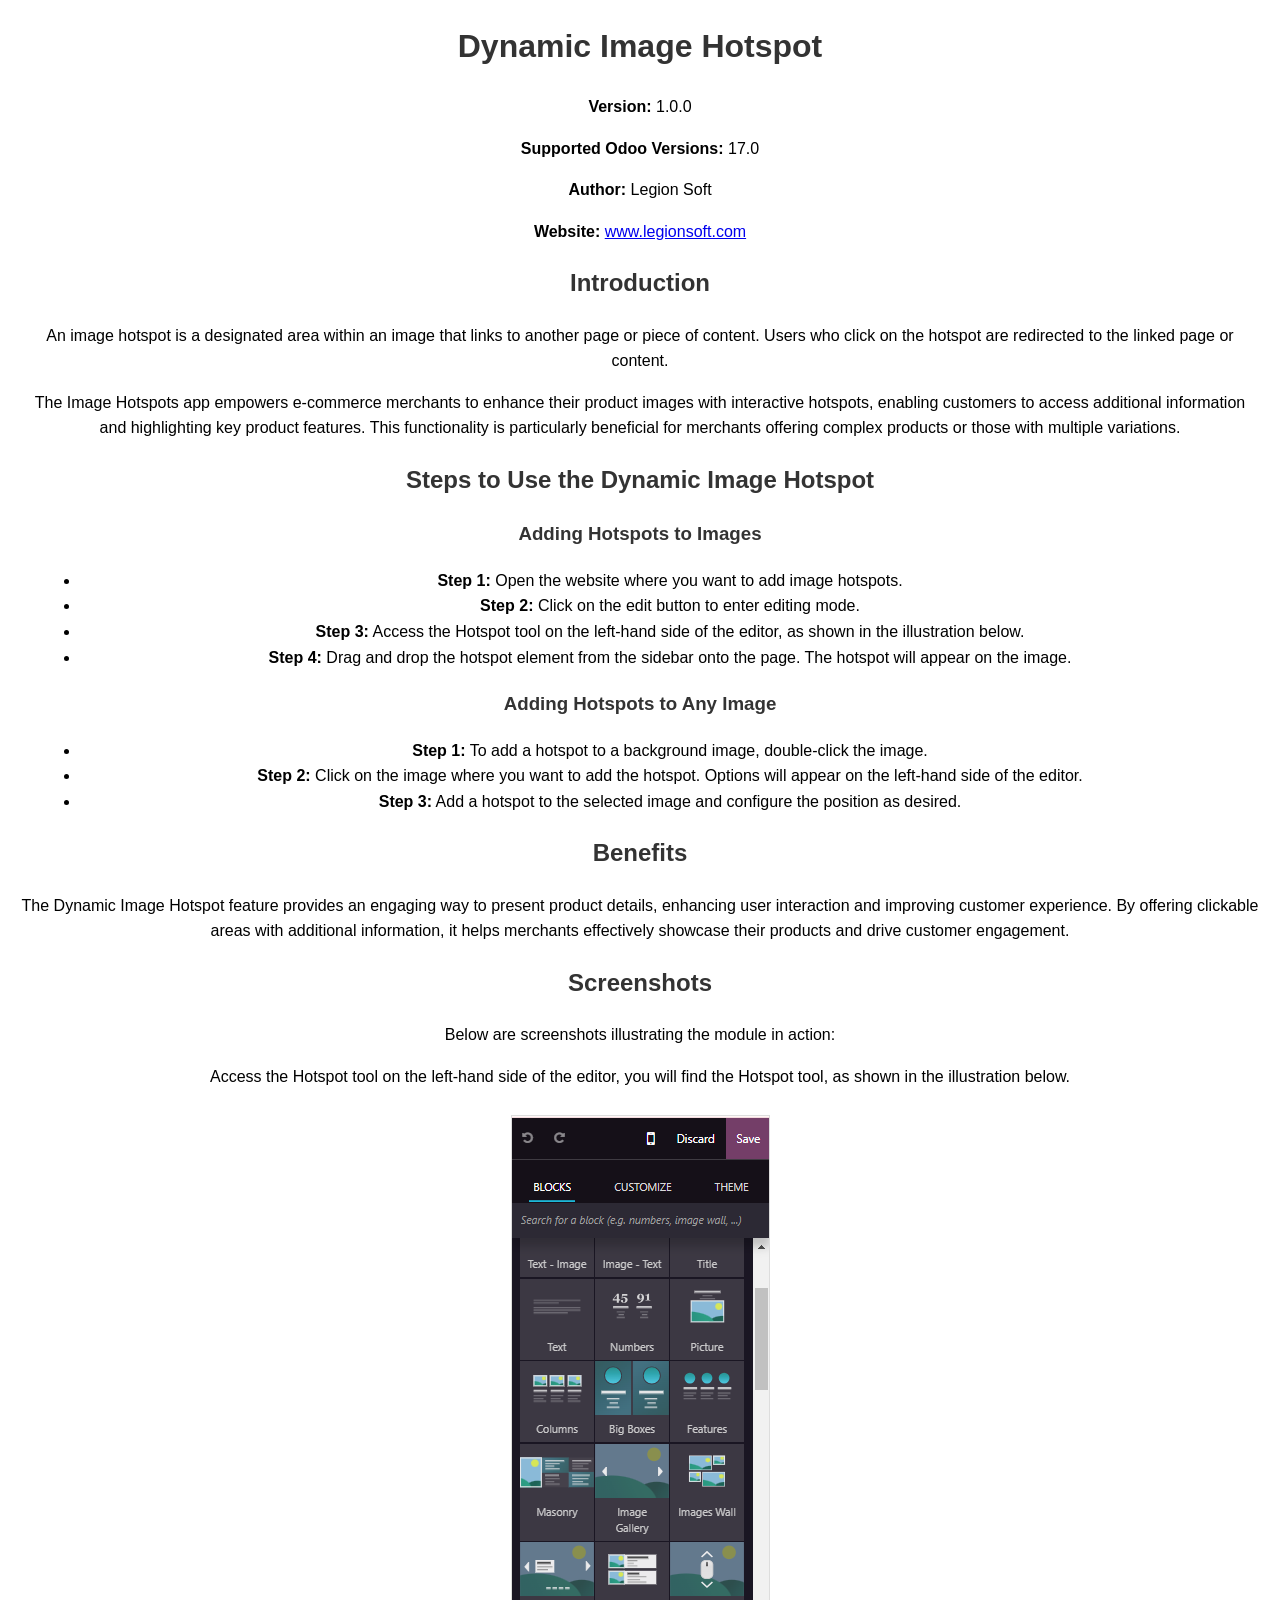
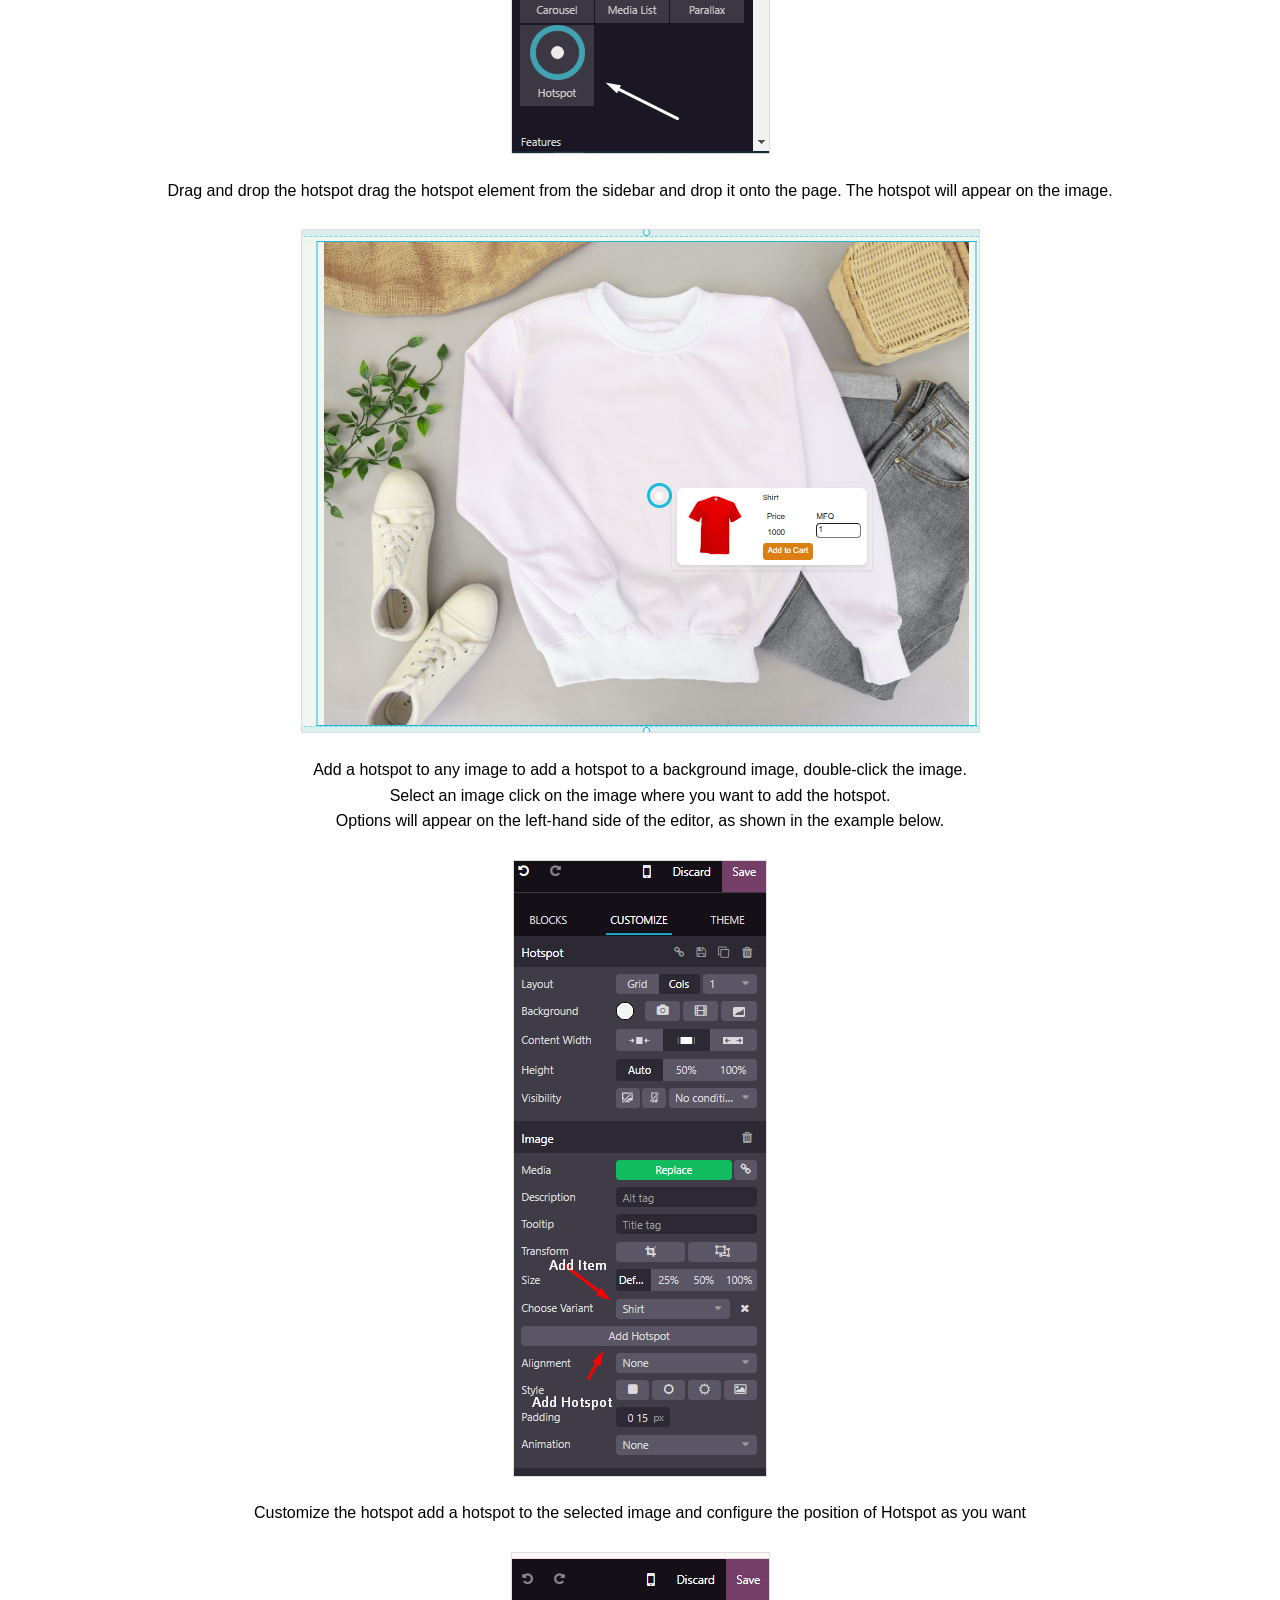
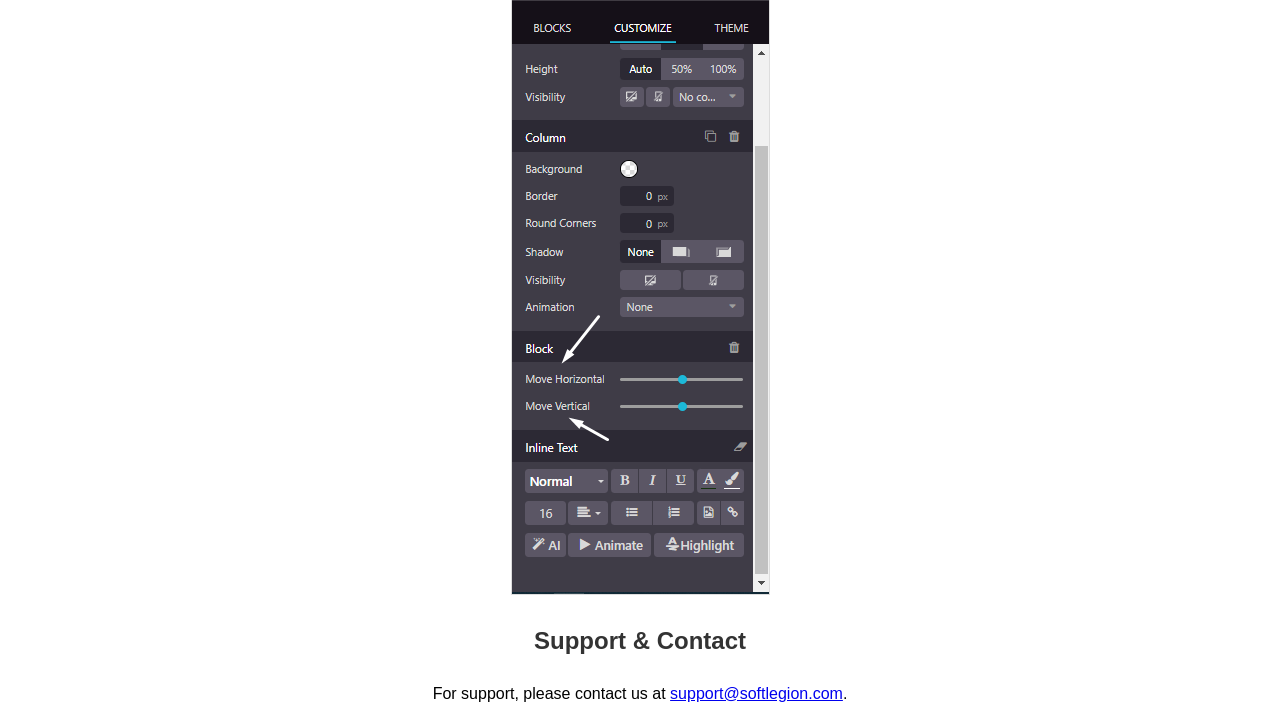
==== legion_dynamic_image_hotspot/static/description/index.html @ c63e8257 "[ADD] dunaic hotspot module" ====
<!DOCTYPE html>
<html>
<head>
    <meta charset="UTF-8">
    <meta name="viewport" content="width=device-width, initial-scale=1.0">
    <title>Dynamic Image Hotspot - Odoo App Store</title>
    <style>
        body {
            font-family: Arial, sans-serif;
            margin: 20px;
            padding: 0;
            line-height: 1.6;
                        text-align: center;
        }
        h1, h2, h3 {
            color: #333;
        }
        ul {
            list-style: disc;
            margin-left: 20px;
        }
        .screenshot {
            max-width: 100%;
            border: 1px solid #ddd;
            margin-top: 10px;
        }
    </style>
</head>
<body>
    <h1>Dynamic Image Hotspot</h1>
    <p><strong>Version:</strong> 1.0.0</p>
    <p><strong>Supported Odoo Versions:</strong> 17.0</p>
    <p><strong>Author:</strong> Legion Soft</p>
    <p><strong>Website:</strong> <a href="https://www.legionsoft.com">www.legionsoft.com</a></p>
    
    <h2>Introduction</h2>
    <p>An image hotspot is a designated area within an image that links to another page or piece of content. Users who click on the hotspot are redirected to the linked page or content.</p>
    <p>The Image Hotspots app empowers e-commerce merchants to enhance their product images with interactive hotspots, enabling customers to access additional information and highlighting key product features. This functionality is particularly beneficial for merchants offering complex products or those with multiple variations.</p>
    
    <h2>Steps to Use the Dynamic Image Hotspot</h2>
    <h3>Adding Hotspots to Images</h3>
    <ul>
        <li><strong>Step 1:</strong> Open the website where you want to add image hotspots.</li>
        <li><strong>Step 2:</strong> Click on the edit button to enter editing mode.</li>
        <li><strong>Step 3:</strong> Access the Hotspot tool on the left-hand side of the editor, as shown in the illustration below.</li>
        <li><strong>Step 4:</strong> Drag and drop the hotspot element from the sidebar onto the page. The hotspot will appear on the image.</li>
    </ul>
    
    <h3>Adding Hotspots to Any Image</h3>
    <ul>
        <li><strong>Step 1:</strong> To add a hotspot to a background image, double-click the image.</li>
        <li><strong>Step 2:</strong> Click on the image where you want to add the hotspot. Options will appear on the left-hand side of the editor.</li>
        <li><strong>Step 3:</strong> Add a hotspot to the selected image and configure the position as desired.</li>
    </ul>
    
    <h2>Benefits</h2>
    <p>The Dynamic Image Hotspot feature provides an engaging way to present product details, enhancing user interaction and improving customer experience. By offering clickable areas with additional information, it helps merchants effectively showcase their products and drive customer engagement.</p>
    
    <h2>Screenshots</h2>
    <p>Below are screenshots illustrating the module in action:</p>
    <p>Access the Hotspot tool on the left-hand side of the editor, you will find the Hotspot tool, as shown in the illustration below.</p>
    <img src="1_before_installation.png" alt="Before Installation" class="screenshot"><br/>
    <p>Drag and drop the hotspot drag the hotspot element from the sidebar and drop it onto the page. The hotspot will appear on the image.</p>
    <img src="2_hotspot_tool.png" alt="Hotspot Tool" class="screenshot"><br/>
    <p>Add a hotspot to any image to add a hotspot to a background image, double-click the image.<br/>
    Select an image click on the image where you want to add the hotspot.<br/>
    Options will appear on the left-hand side of the editor, as shown in the example below.</p>
    <img src="3_drag_drop_hotspot.png" alt="Drag and Drop Hotspot" class="screenshot"><br/>
    <p>Customize the hotspot add a hotspot to the selected image and configure the position of Hotspot as you want  </p>
    <img src="4_customize_hotspot.png" alt="Customize Hotspot" class="screenshot">
   
    
    <h2>Support & Contact</h2>
    <p>For support, please contact us at <a href="mailto:support@softlegion.com">support@softlegion.com</a>.</p>
</body>
</html>
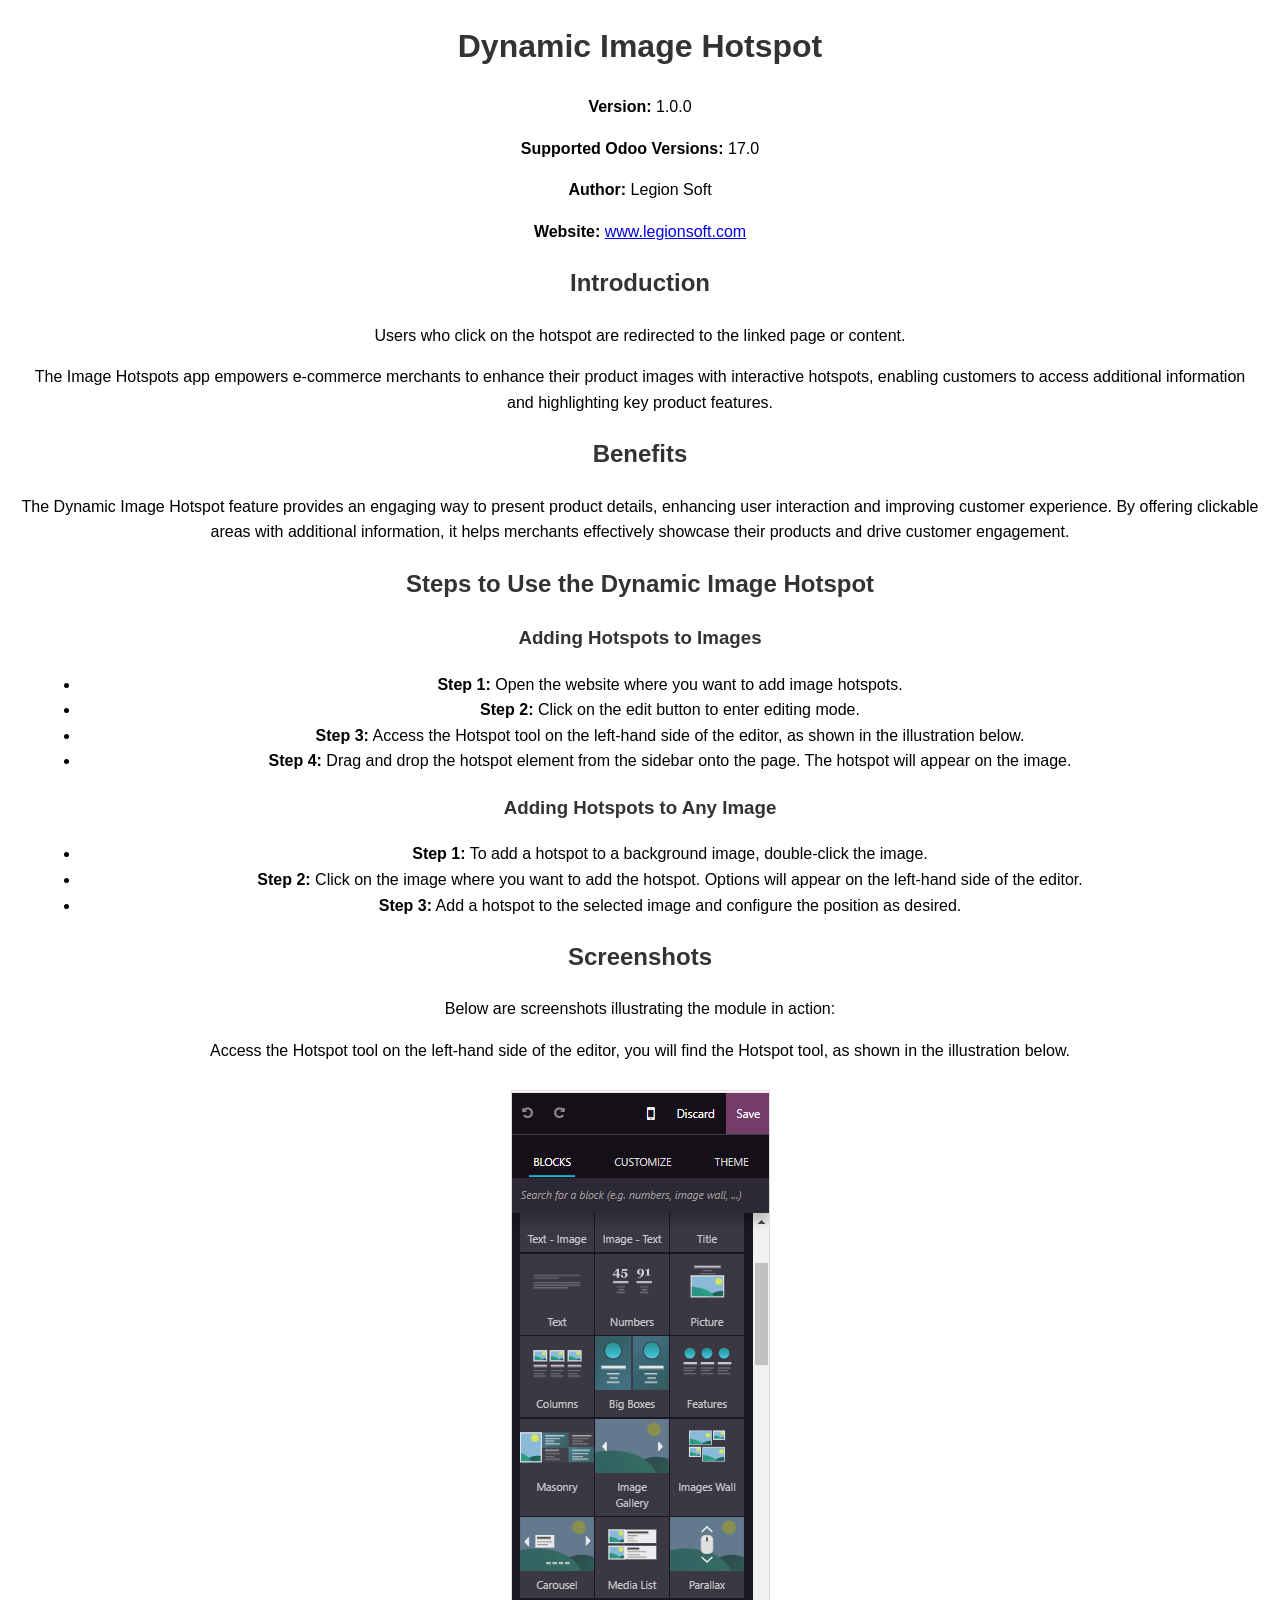
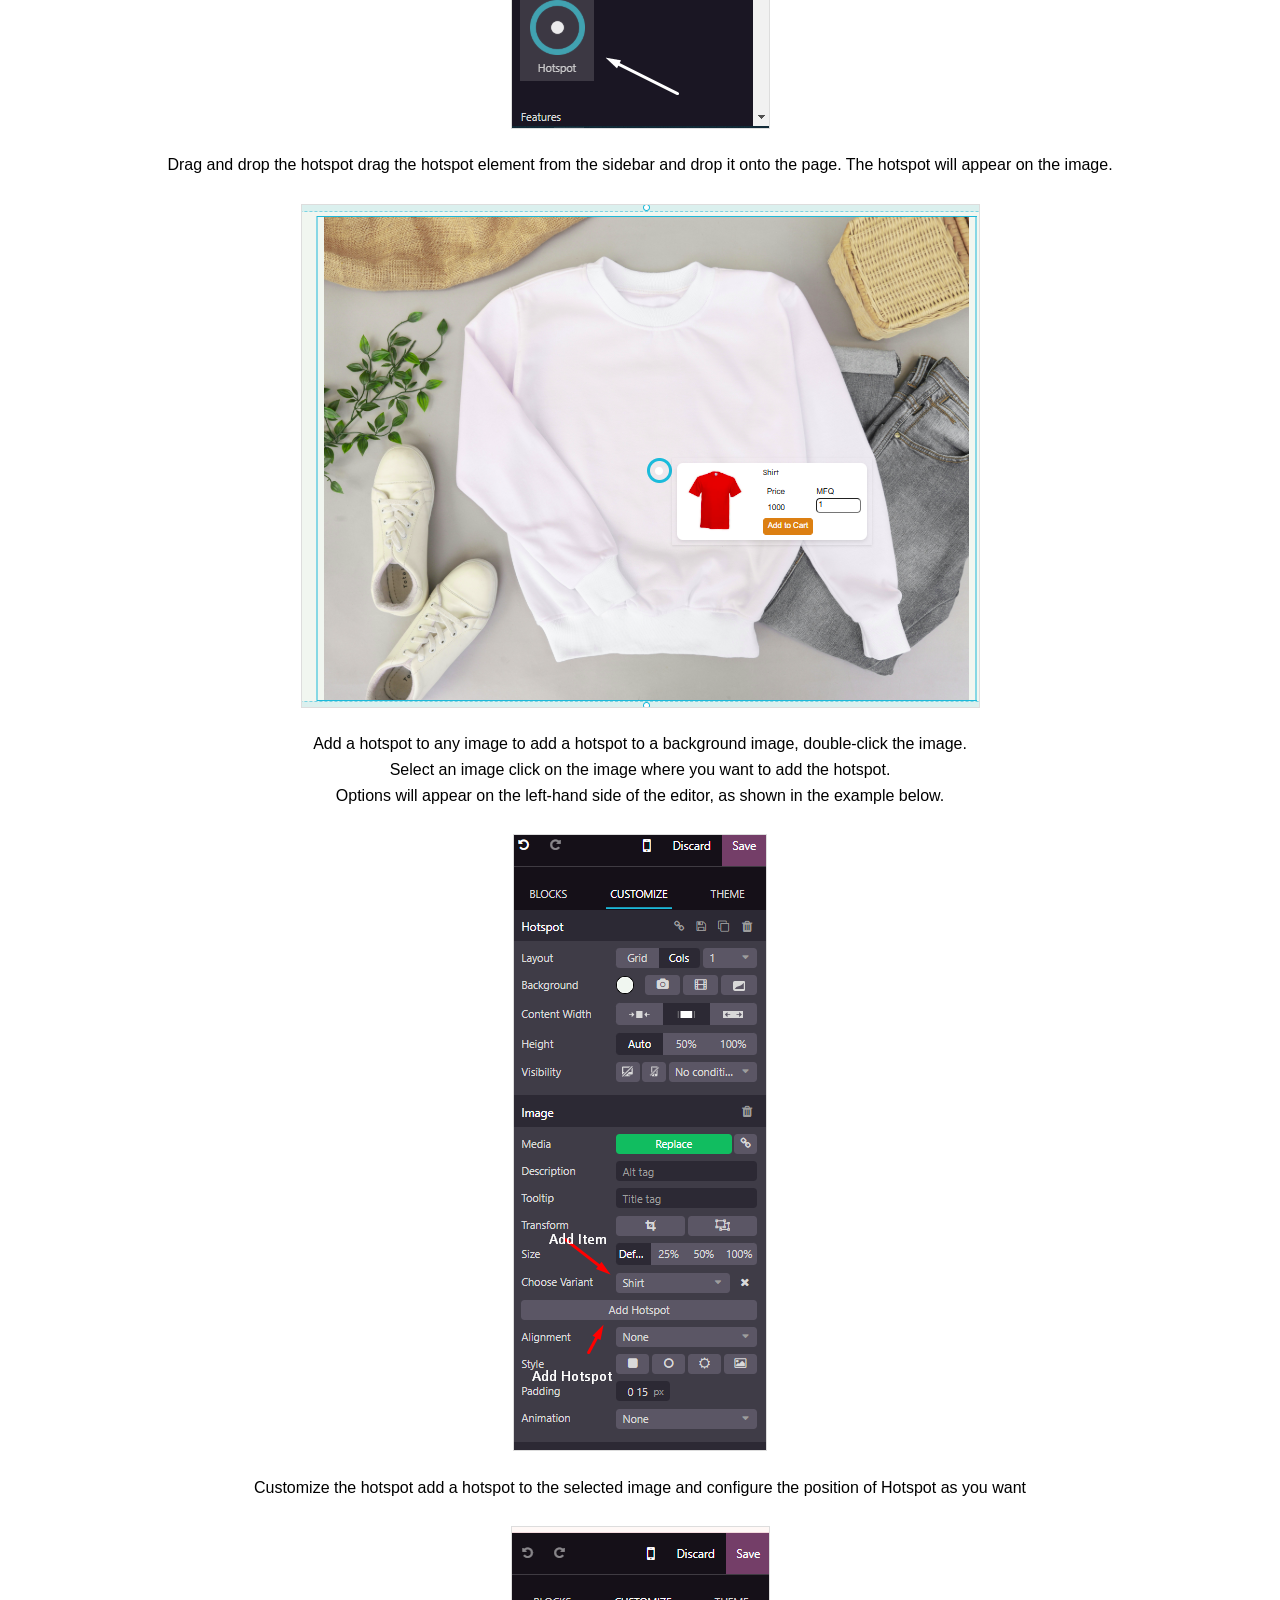
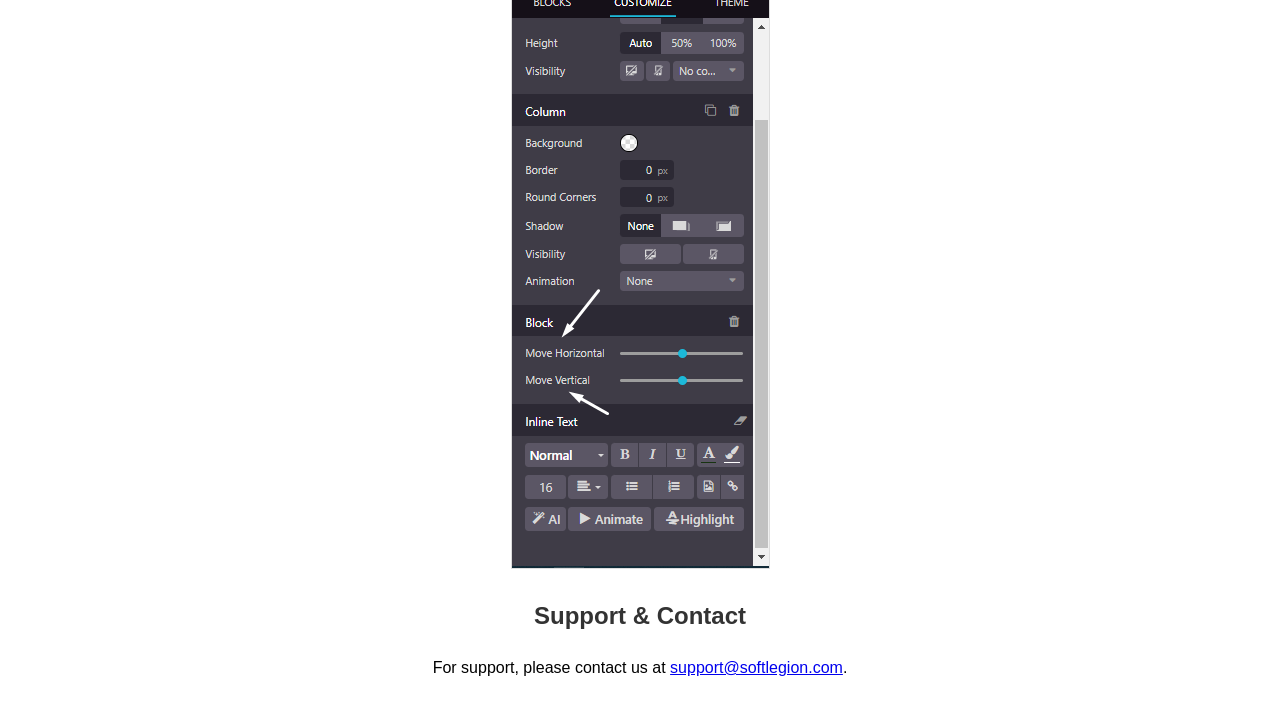
==== commit 0b762622: "[ADD] new module to repo" ====
--- a/legion_dynamic_image_hotspot/static/description/index.html
+++ b/legion_dynamic_image_hotspot/static/description/index.html
@@ -34,8 +34,13 @@
     <p><strong>Website:</strong> <a href="https://www.legionsoft.com">www.legionsoft.com</a></p>
     
     <h2>Introduction</h2>
-    <p>An image hotspot is a designated area within an image that links to another page or piece of content. Users who click on the hotspot are redirected to the linked page or content.</p>
-    <p>The Image Hotspots app empowers e-commerce merchants to enhance their product images with interactive hotspots, enabling customers to access additional information and highlighting key product features. This functionality is particularly beneficial for merchants offering complex products or those with multiple variations.</p>
+    <p>Users who click on the hotspot are redirected to the linked page or content.</p>
+    <p>The Image Hotspots app empowers e-commerce merchants to enhance their product images with interactive hotspots, enabling customers to access additional information and highlighting key product features. </p>
+    
+    
+    <h2>Benefits</h2>
+    <p>The Dynamic Image Hotspot feature provides an engaging way to present product details, enhancing user interaction and improving customer experience. By offering clickable areas with additional information, it helps merchants effectively showcase their products and drive customer engagement.</p>
+    
     
     <h2>Steps to Use the Dynamic Image Hotspot</h2>
     <h3>Adding Hotspots to Images</h3>
@@ -52,9 +57,6 @@
         <li><strong>Step 2:</strong> Click on the image where you want to add the hotspot. Options will appear on the left-hand side of the editor.</li>
         <li><strong>Step 3:</strong> Add a hotspot to the selected image and configure the position as desired.</li>
     </ul>
-    
-    <h2>Benefits</h2>
-    <p>The Dynamic Image Hotspot feature provides an engaging way to present product details, enhancing user interaction and improving customer experience. By offering clickable areas with additional information, it helps merchants effectively showcase their products and drive customer engagement.</p>
     
     <h2>Screenshots</h2>
     <p>Below are screenshots illustrating the module in action:</p>
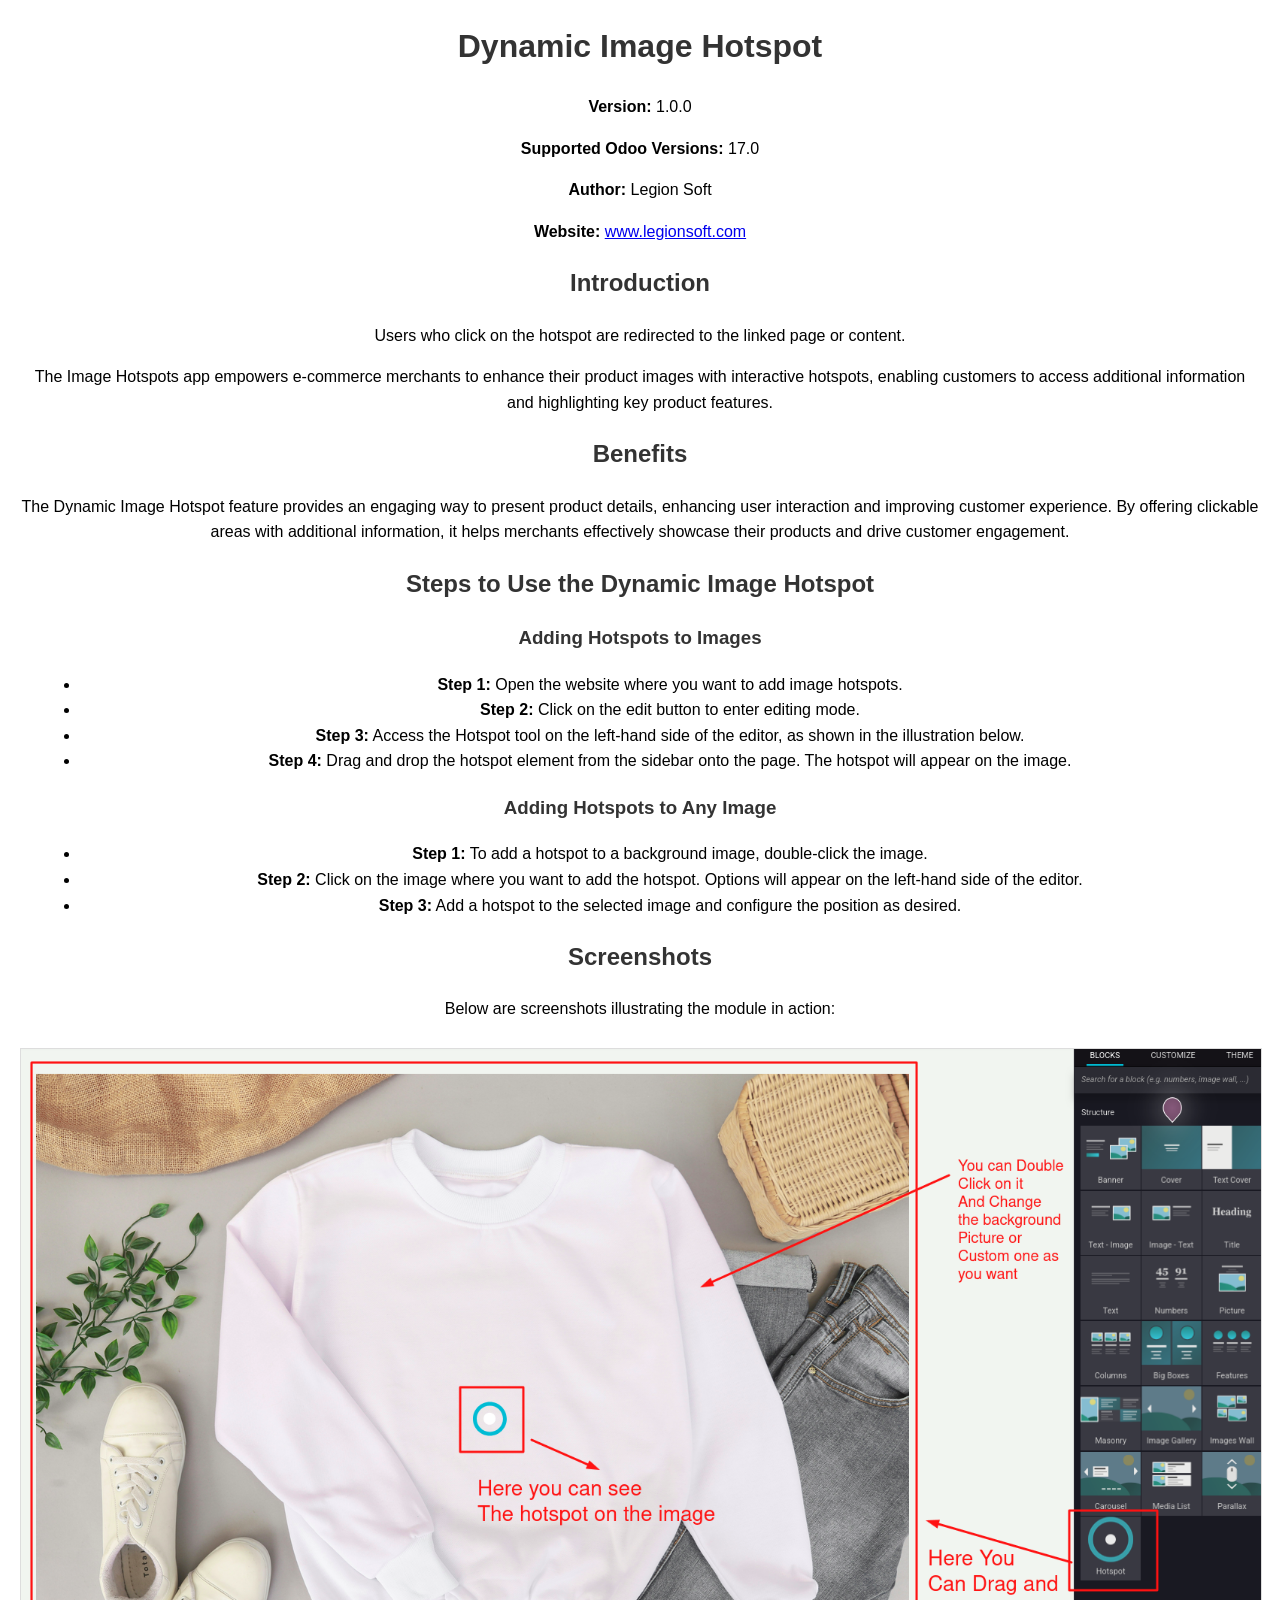
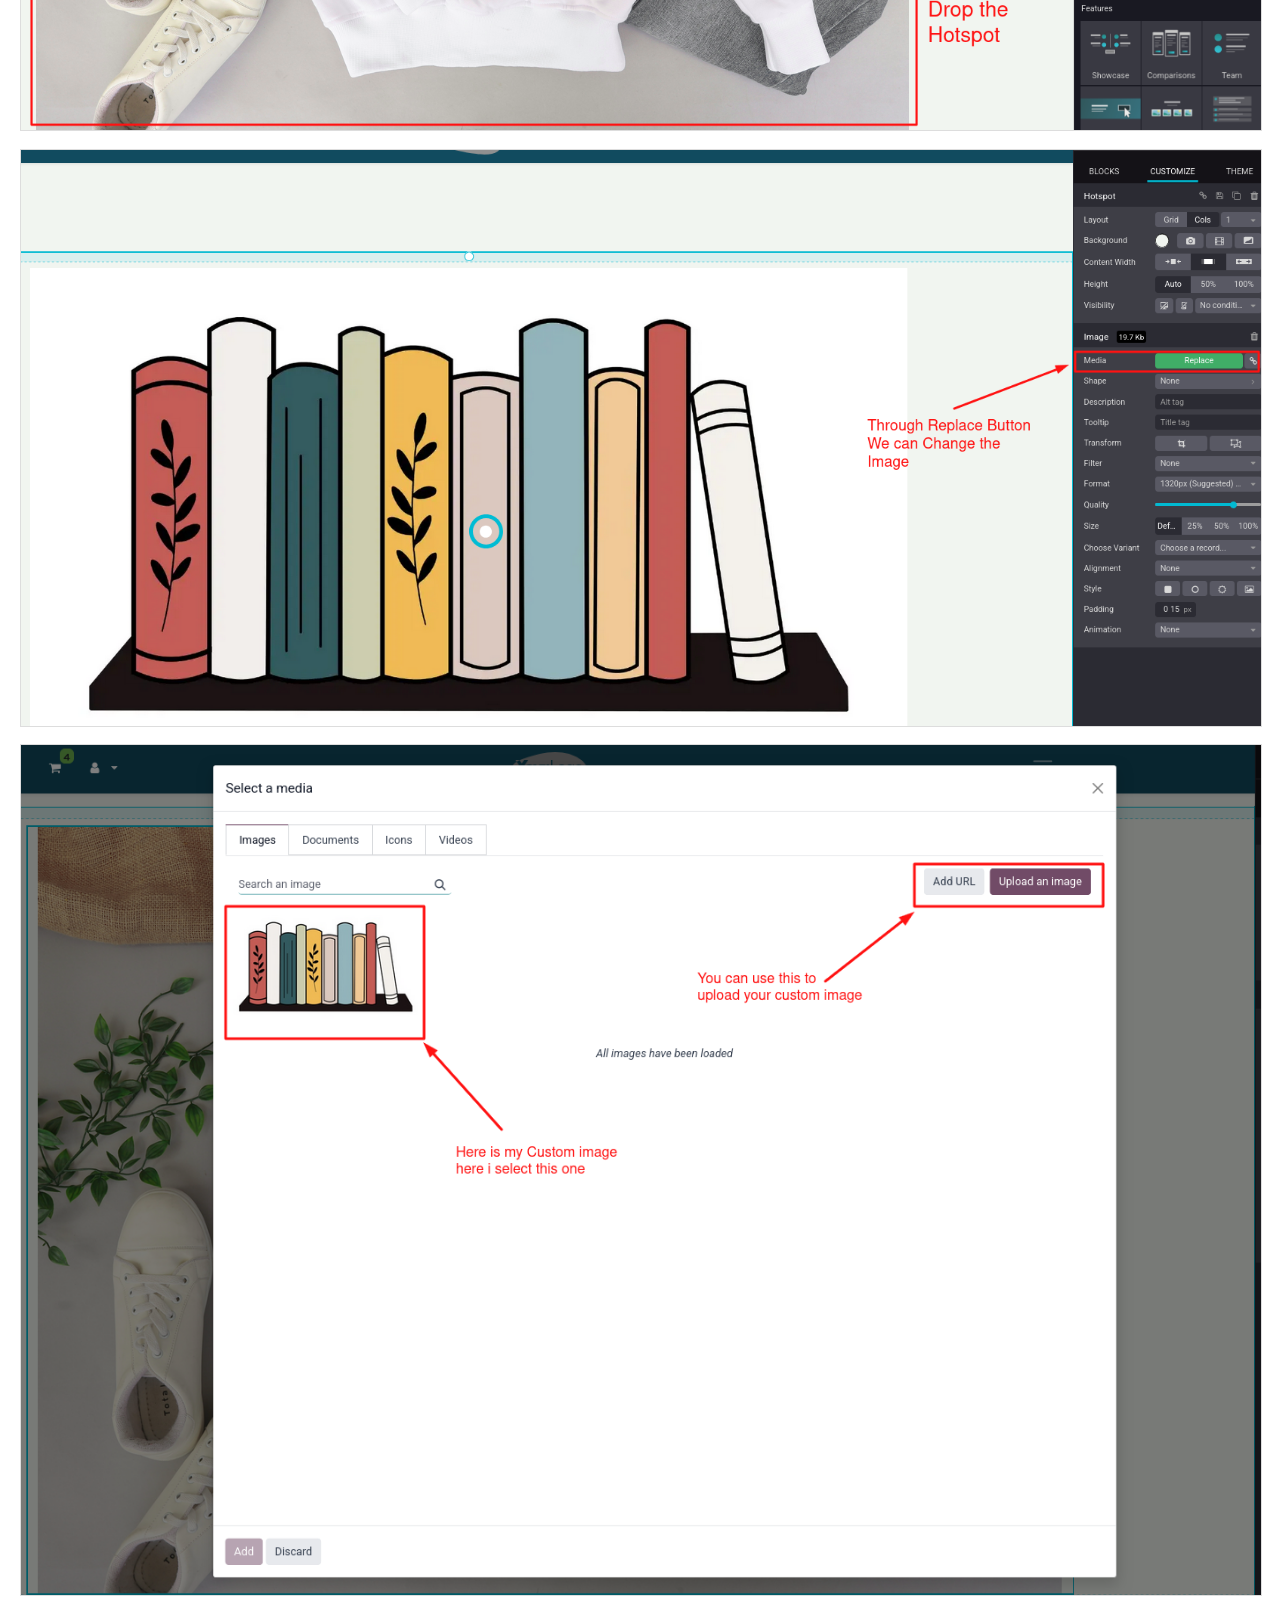
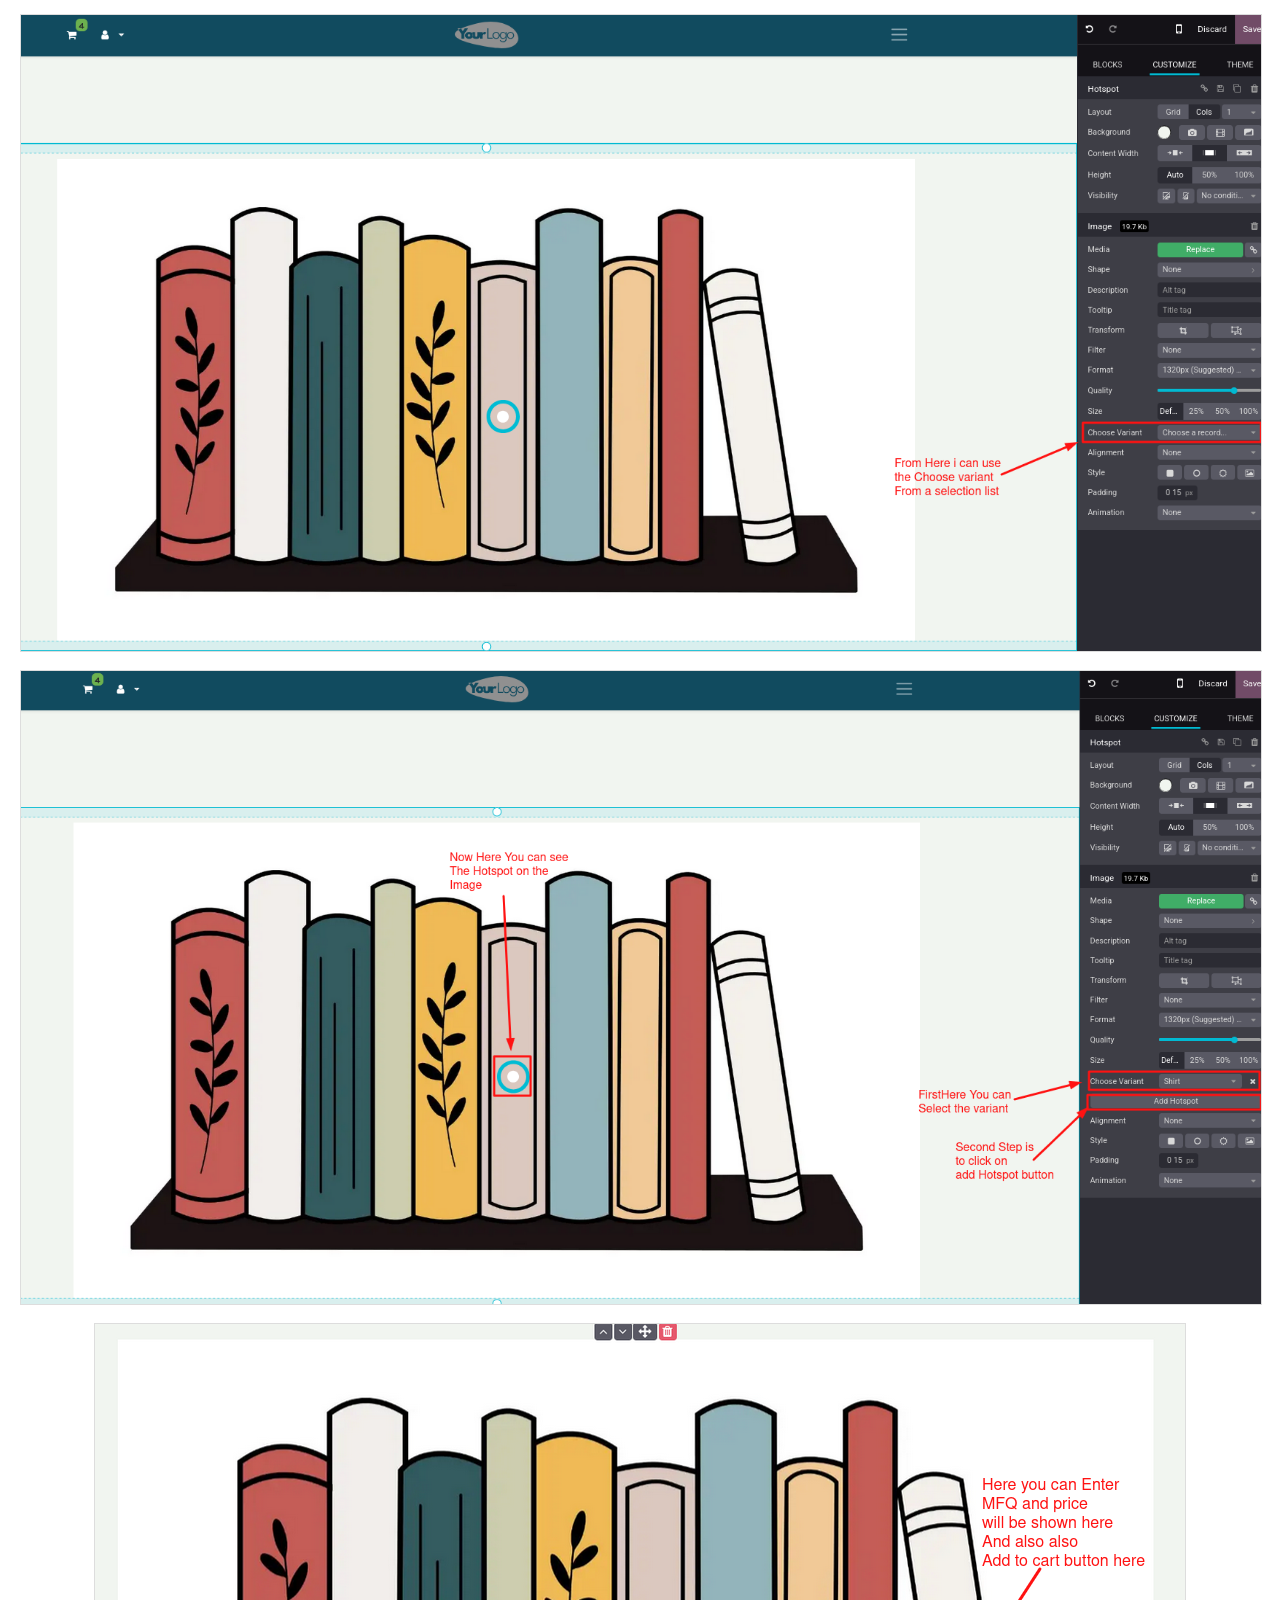
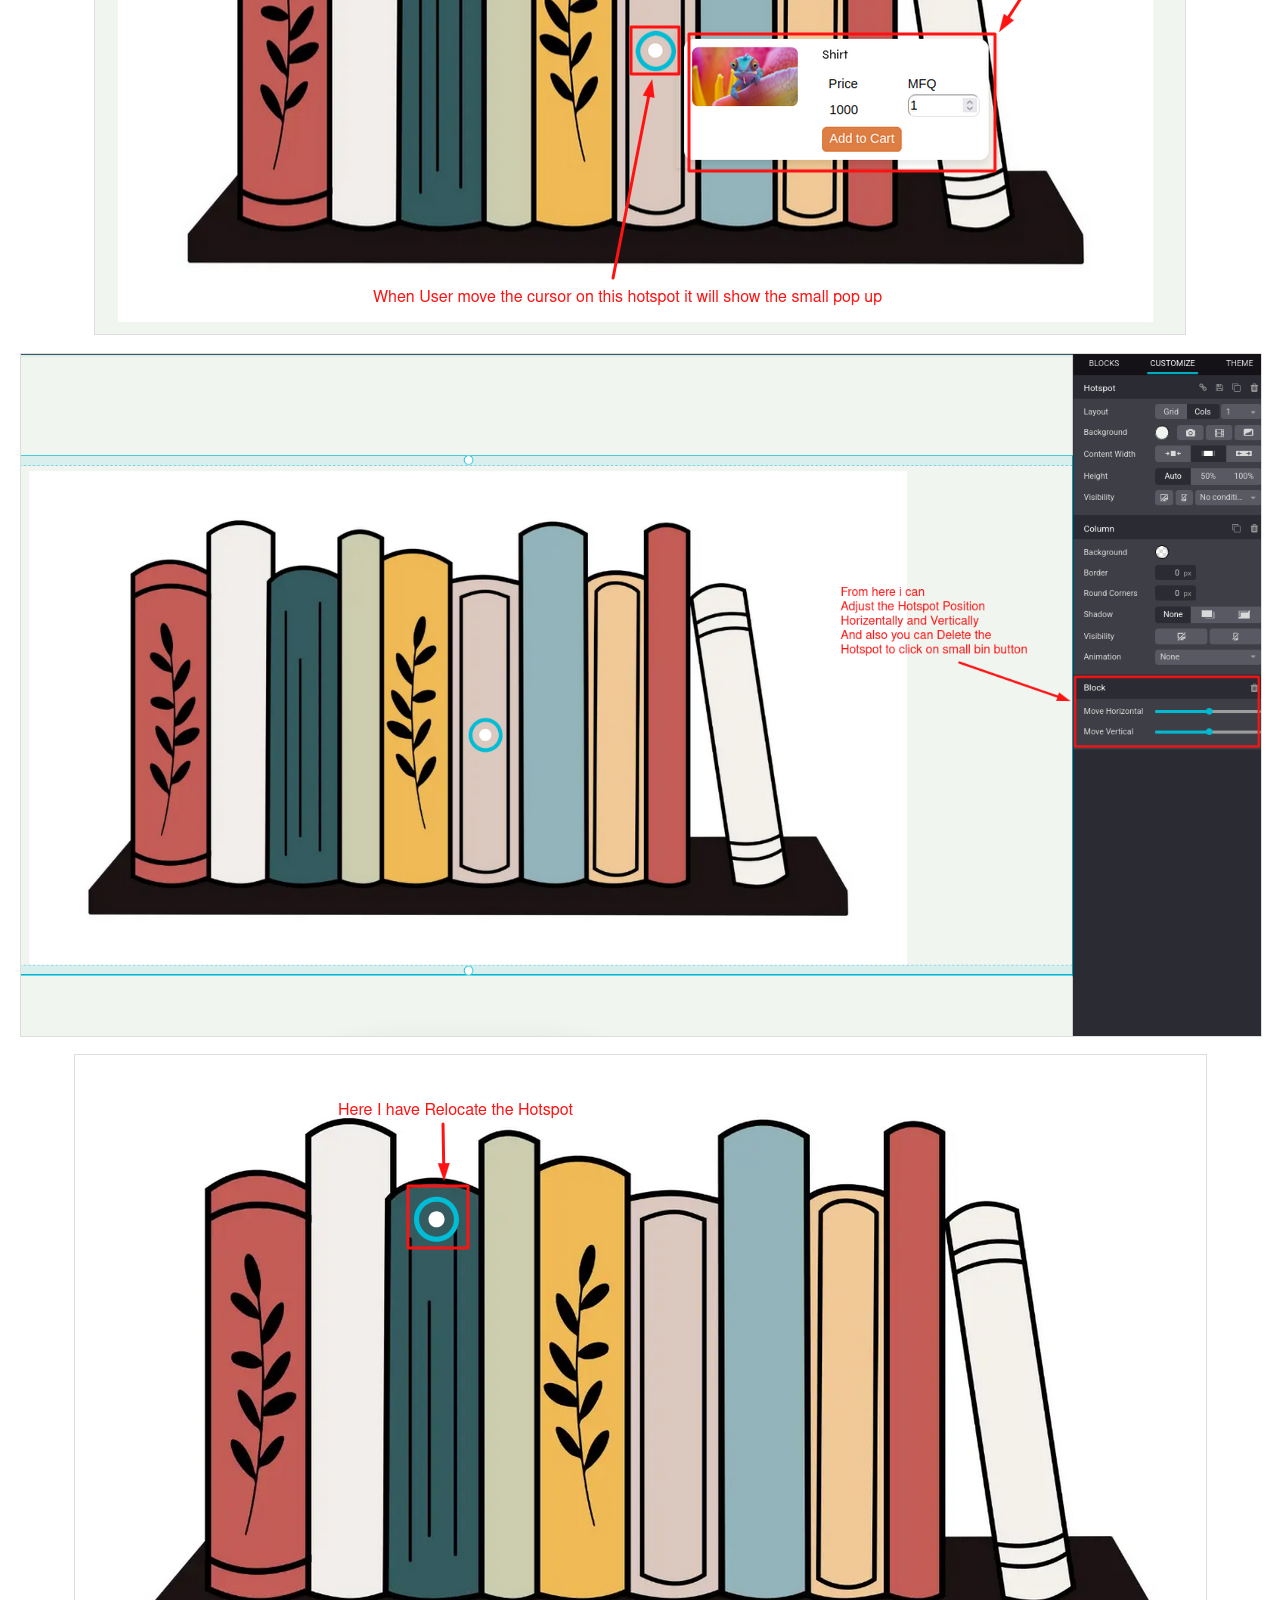
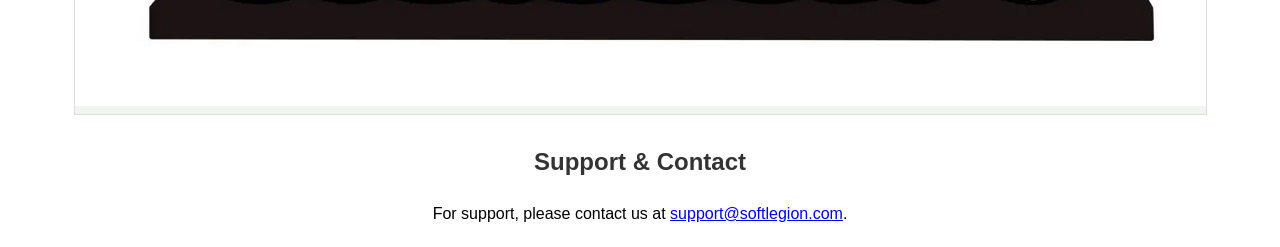
==== commit 38232131: "[Fix} module documentation" ====
--- a/legion_dynamic_image_hotspot/static/description/index.html
+++ b/legion_dynamic_image_hotspot/static/description/index.html
@@ -60,16 +60,17 @@
     
     <h2>Screenshots</h2>
     <p>Below are screenshots illustrating the module in action:</p>
-    <p>Access the Hotspot tool on the left-hand side of the editor, you will find the Hotspot tool, as shown in the illustration below.</p>
-    <img src="1_before_installation.png" alt="Before Installation" class="screenshot"><br/>
-    <p>Drag and drop the hotspot drag the hotspot element from the sidebar and drop it onto the page. The hotspot will appear on the image.</p>
-    <img src="2_hotspot_tool.png" alt="Hotspot Tool" class="screenshot"><br/>
-    <p>Add a hotspot to any image to add a hotspot to a background image, double-click the image.<br/>
-    Select an image click on the image where you want to add the hotspot.<br/>
-    Options will appear on the left-hand side of the editor, as shown in the example below.</p>
-    <img src="3_drag_drop_hotspot.png" alt="Drag and Drop Hotspot" class="screenshot"><br/>
-    <p>Customize the hotspot add a hotspot to the selected image and configure the position of Hotspot as you want  </p>
-    <img src="4_customize_hotspot.png" alt="Customize Hotspot" class="screenshot">
+    <img src="Screenshot(6).png" alt="Before Installation" class="screenshot"><br/>
+    <img src="Screenshot(7).png" alt="Hotspot Tool" class="screenshot"><br/>
+    
+    <img src="Screenshot(8).png" alt="Drag and Drop Hotspot" class="screenshot"><br/>
+
+    <img src="Screenshot(19).png" alt="Customize Hotspot" class="screenshot">
+        <img src="Screenshot(20).png" alt="Customize Hotspot" class="screenshot">
+            <img src="Screenshot(21).png" alt="Customize Hotspot" class="screenshot">
+                <img src="Screenshot(22).png" alt="Customize Hotspot" class="screenshot">
+                    <img src="Screenshot(23).png" alt="Customize Hotspot" class="screenshot">
+
    
     
     <h2>Support & Contact</h2>
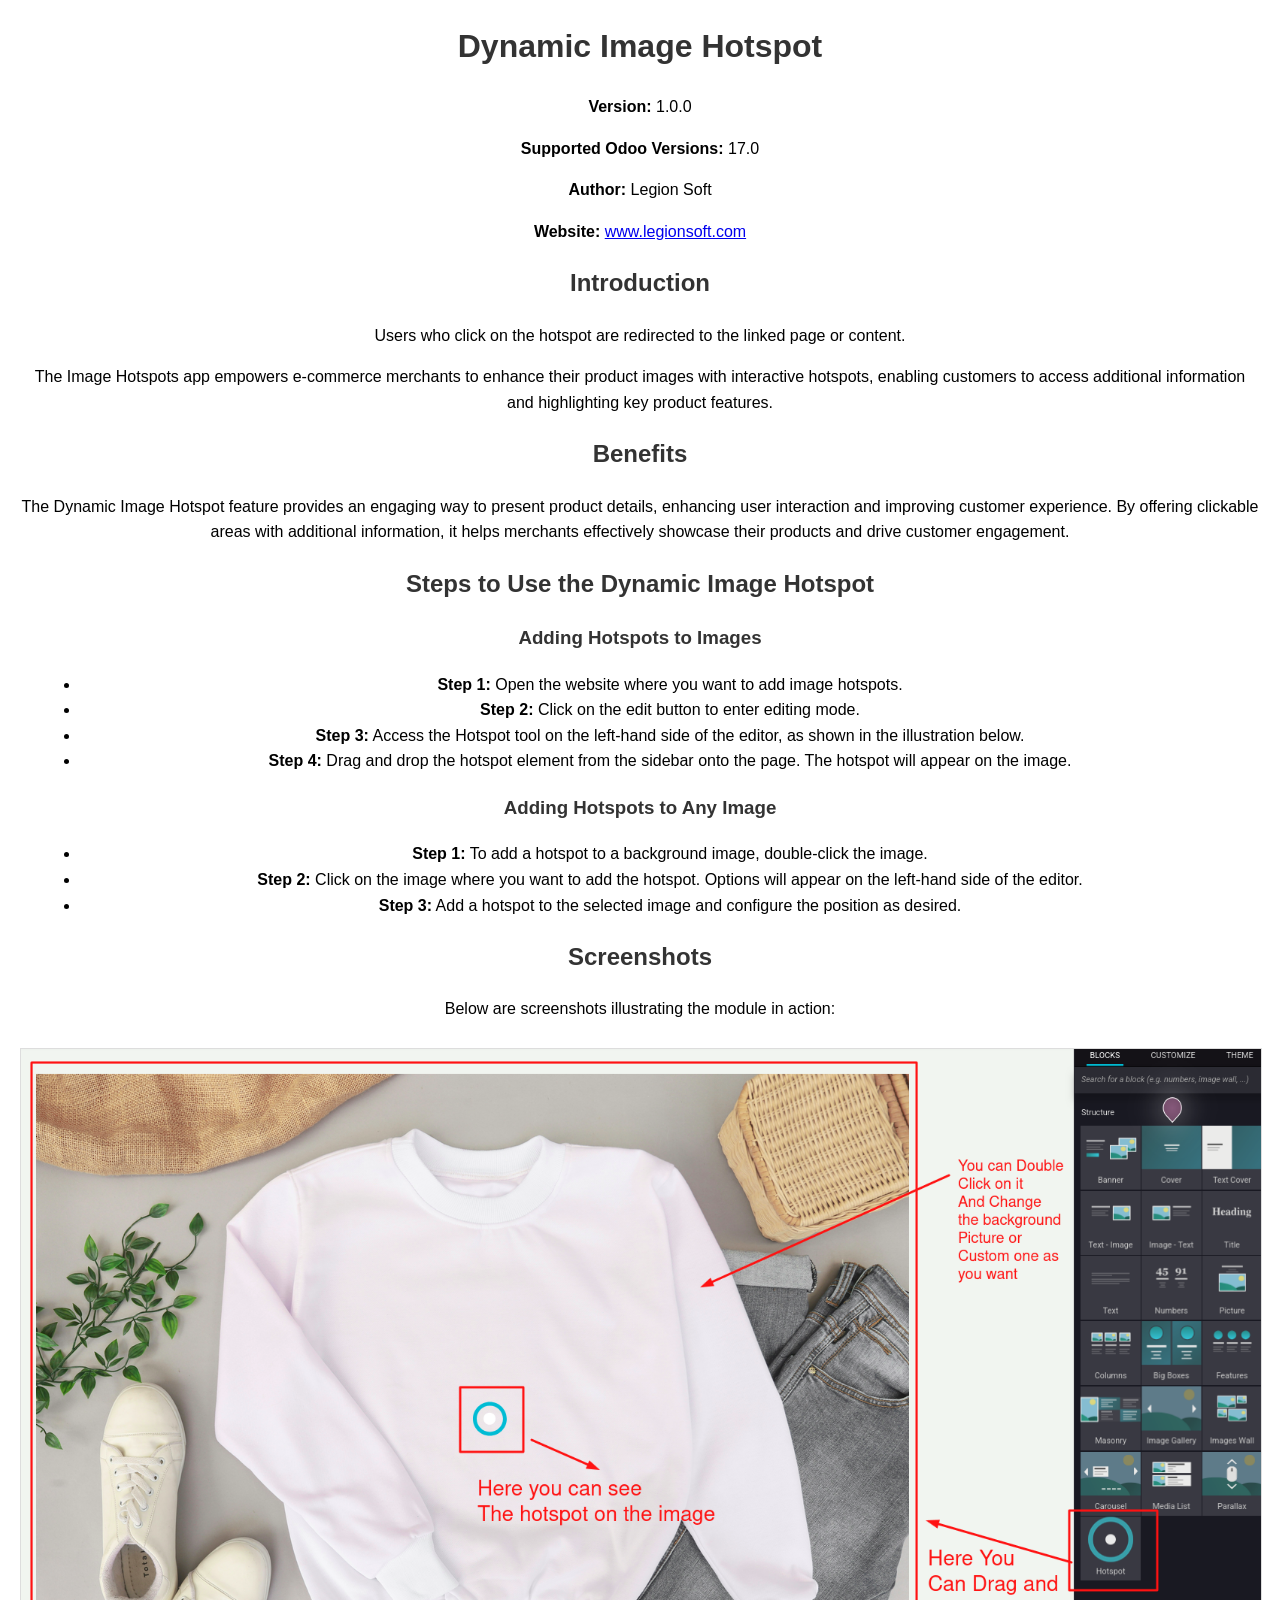
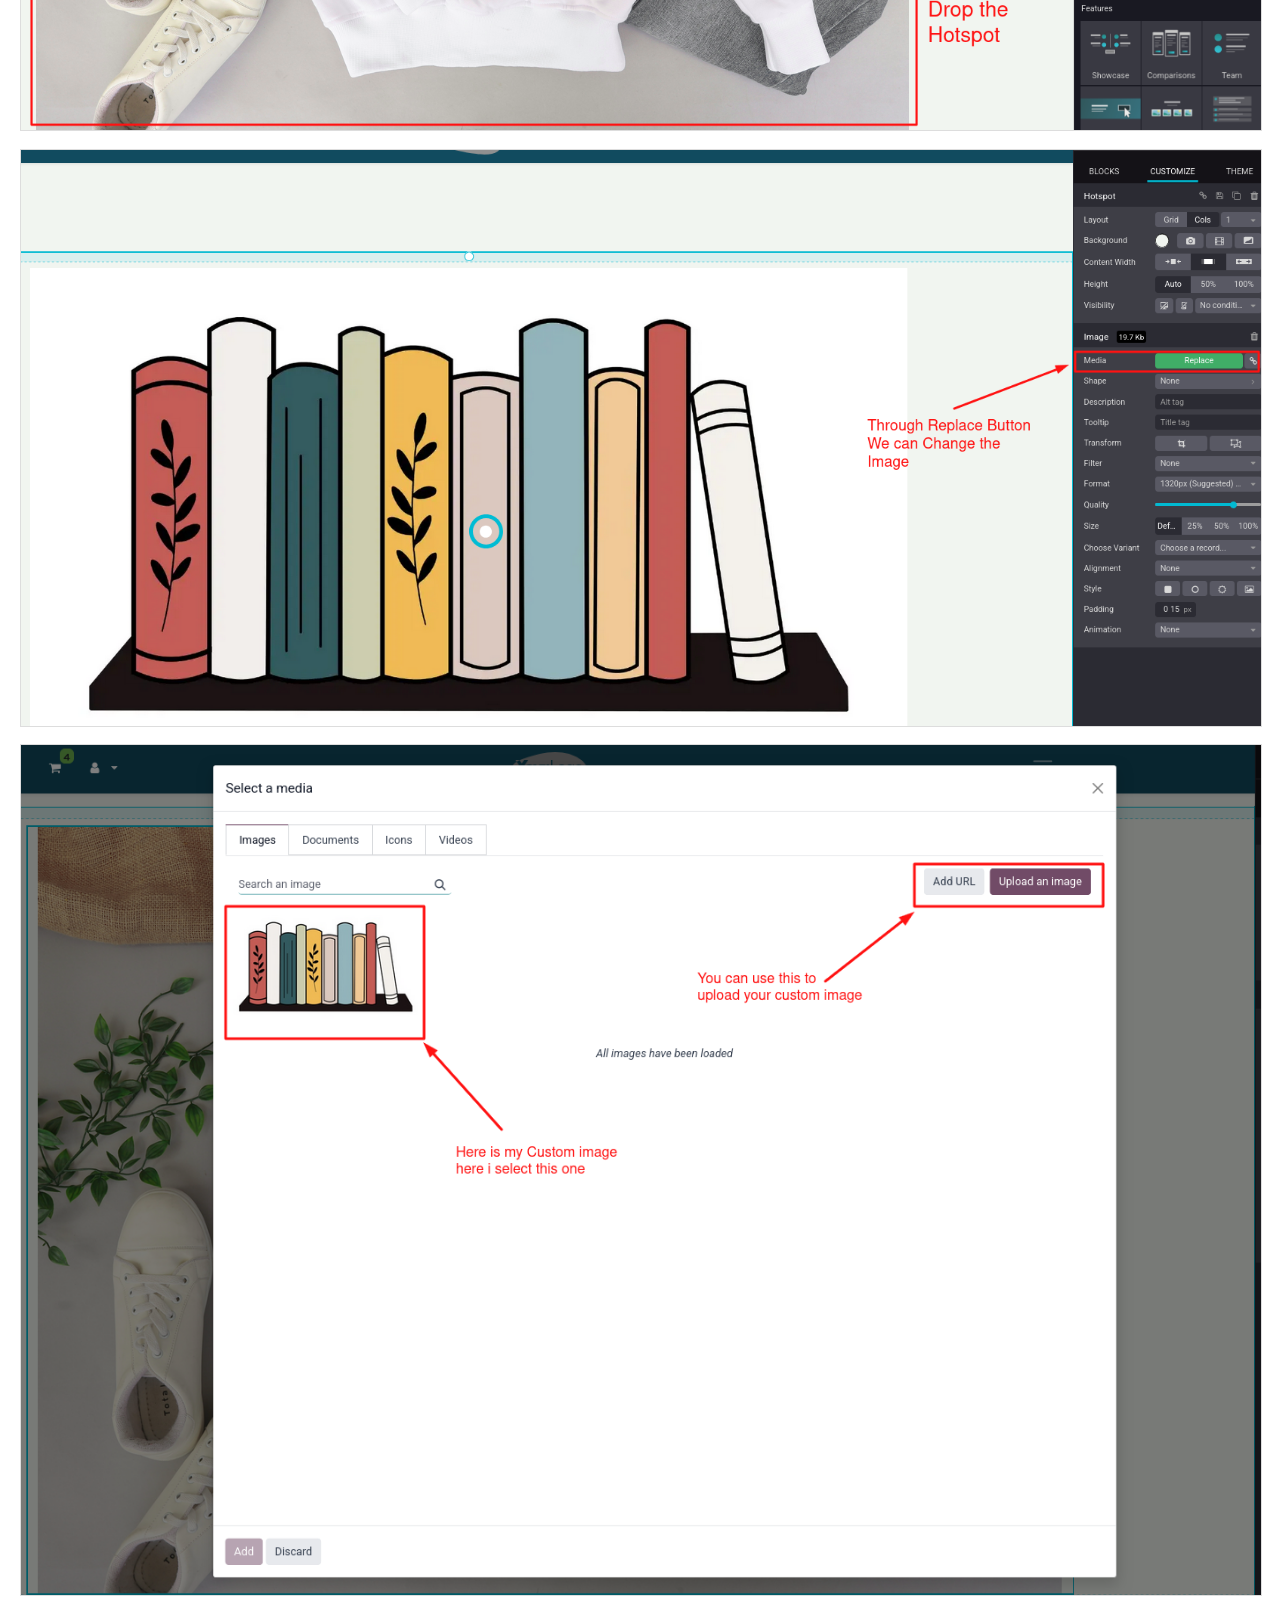
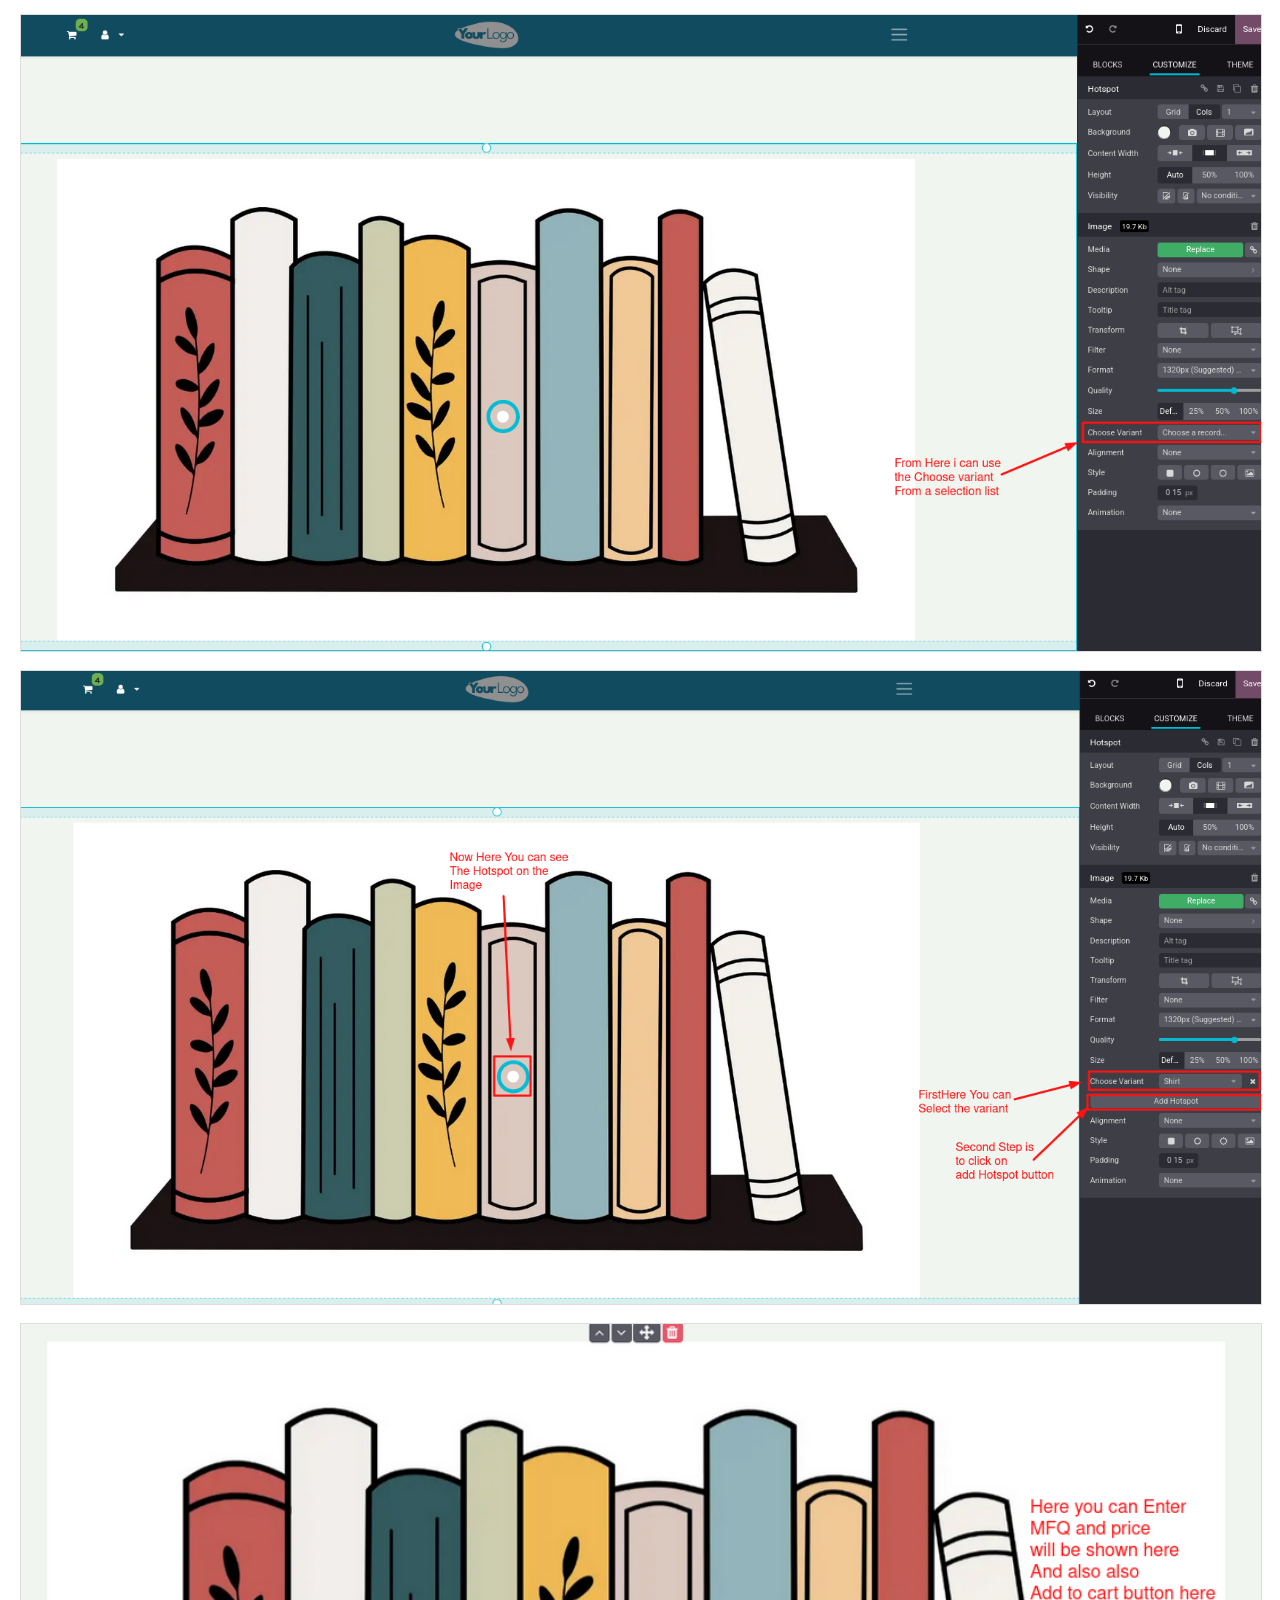
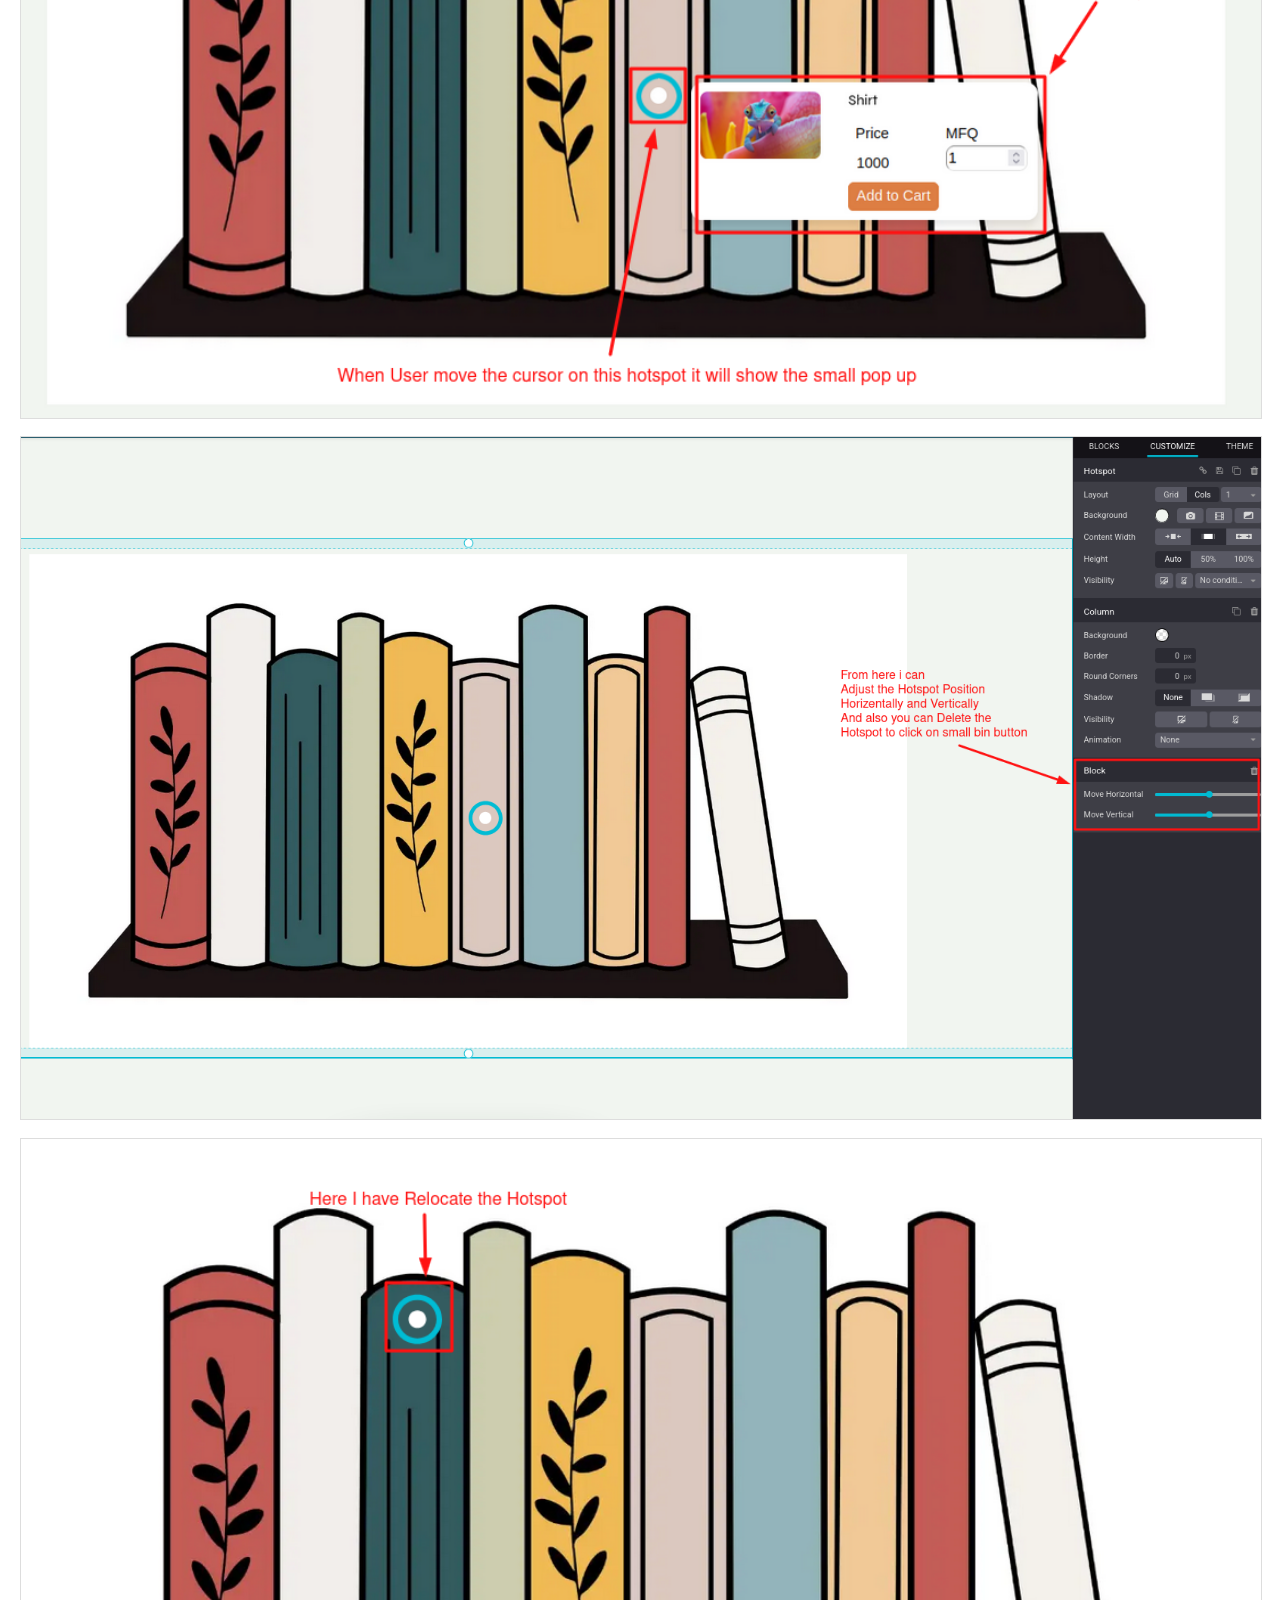
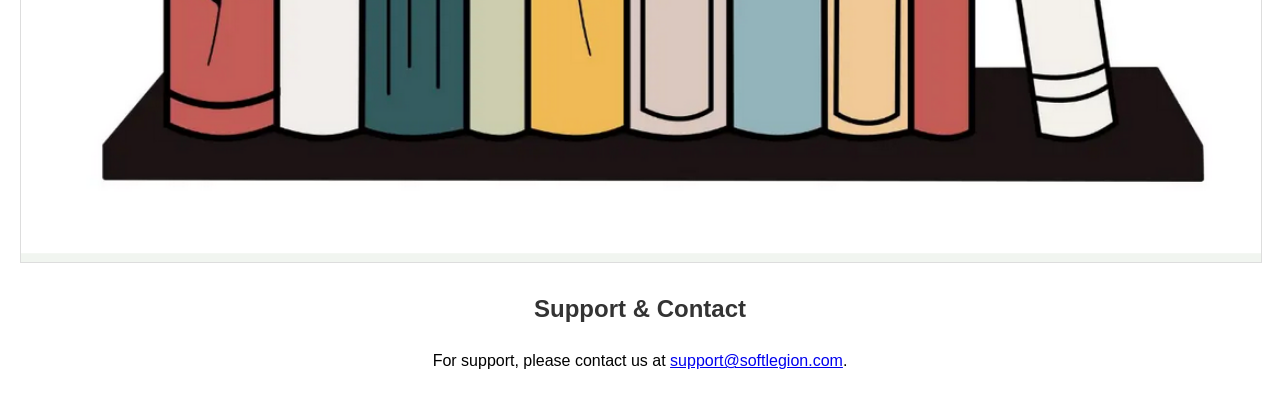
==== commit ded9760b: "[fix] images" ====
--- a/legion_dynamic_image_hotspot/static/description/index.html
+++ b/legion_dynamic_image_hotspot/static/description/index.html
@@ -60,16 +60,16 @@
     
     <h2>Screenshots</h2>
     <p>Below are screenshots illustrating the module in action:</p>
-    <img src="Screenshot(6).png" alt="Before Installation" class="screenshot"><br/>
-    <img src="Screenshot(7).png" alt="Hotspot Tool" class="screenshot"><br/>
+    <img src="Screenshot(6).png" alt="Before Installation" class="screenshot" style="width:100%;"><br/>
+    <img src="Screenshot(7).png" alt="Hotspot Tool" class="screenshot" style="width:100%;"><br/>
     
-    <img src="Screenshot(8).png" alt="Drag and Drop Hotspot" class="screenshot"><br/>
+    <img src="Screenshot(8).png" alt="Drag and Drop Hotspot" class="screenshot" style="width:100%;"><br/>
 
-    <img src="Screenshot(19).png" alt="Customize Hotspot" class="screenshot">
-        <img src="Screenshot(20).png" alt="Customize Hotspot" class="screenshot">
-            <img src="Screenshot(21).png" alt="Customize Hotspot" class="screenshot">
-                <img src="Screenshot(22).png" alt="Customize Hotspot" class="screenshot">
-                    <img src="Screenshot(23).png" alt="Customize Hotspot" class="screenshot">
+    <img src="Screenshot(19).png" alt="Customize Hotspot" class="screenshot" style="width:100%;">
+        <img src="Screenshot(20).png" alt="Customize Hotspot" class="screenshot" style="width:100%;">
+            <img src="Screenshot(21).png" alt="Customize Hotspot" class="screenshot" style="width:100%;">
+                <img src="Screenshot(22).png" alt="Customize Hotspot" class="screenshot" style="width:100%;">
+                    <img src="Screenshot(23).png" alt="Customize Hotspot" class="screenshot" style="width:100%;">
 
    
     
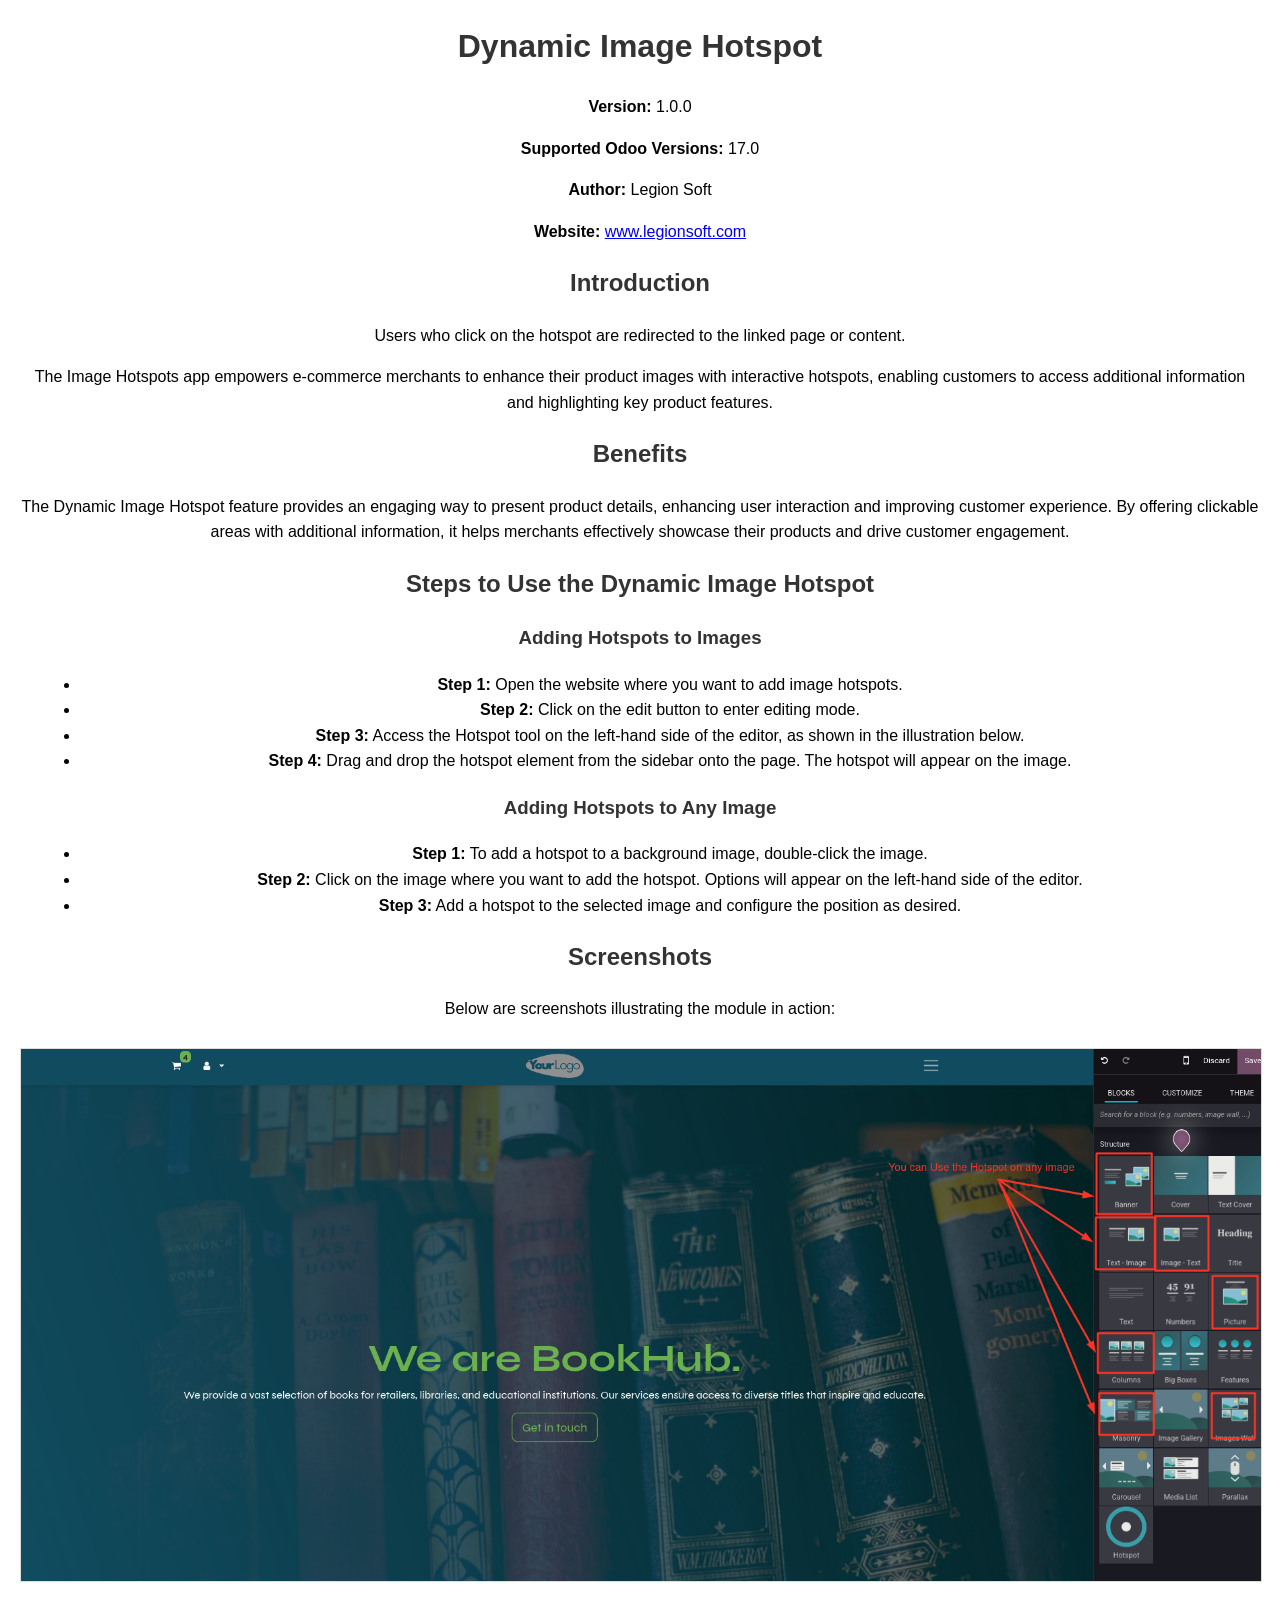
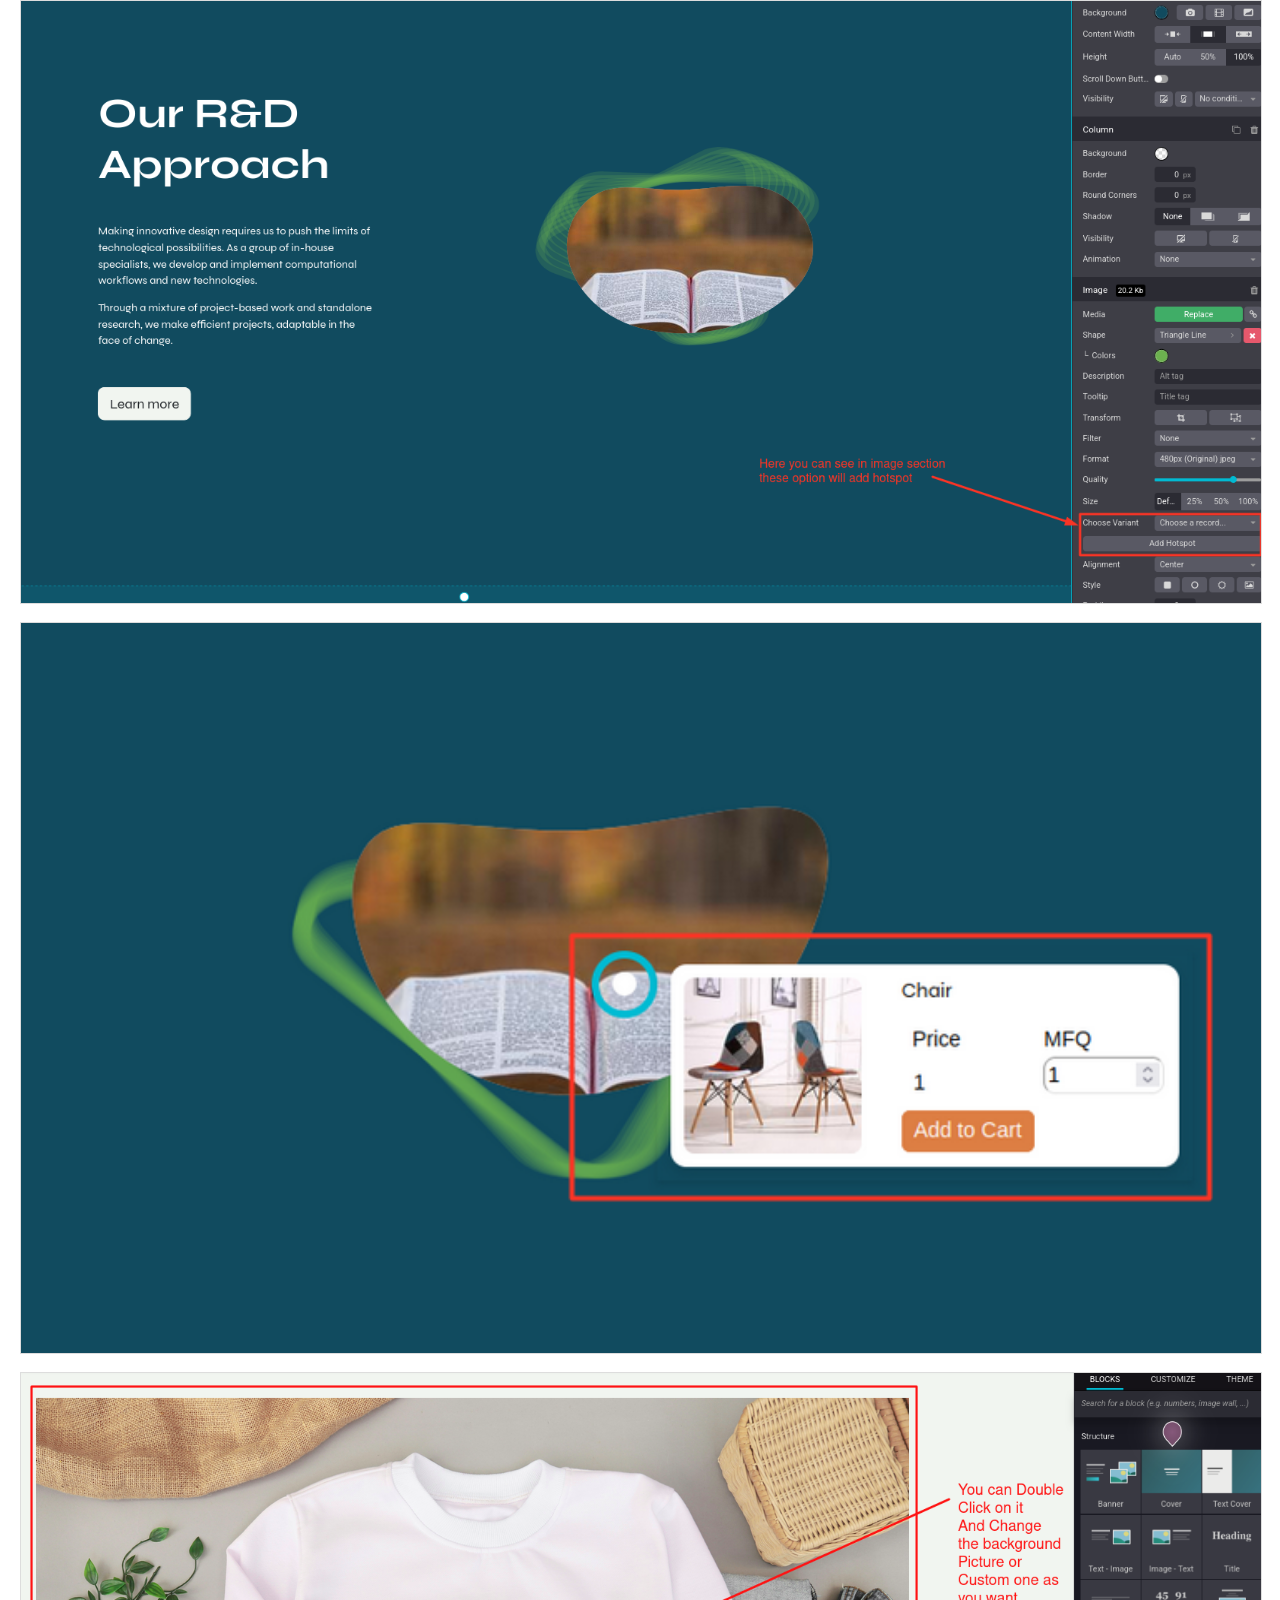
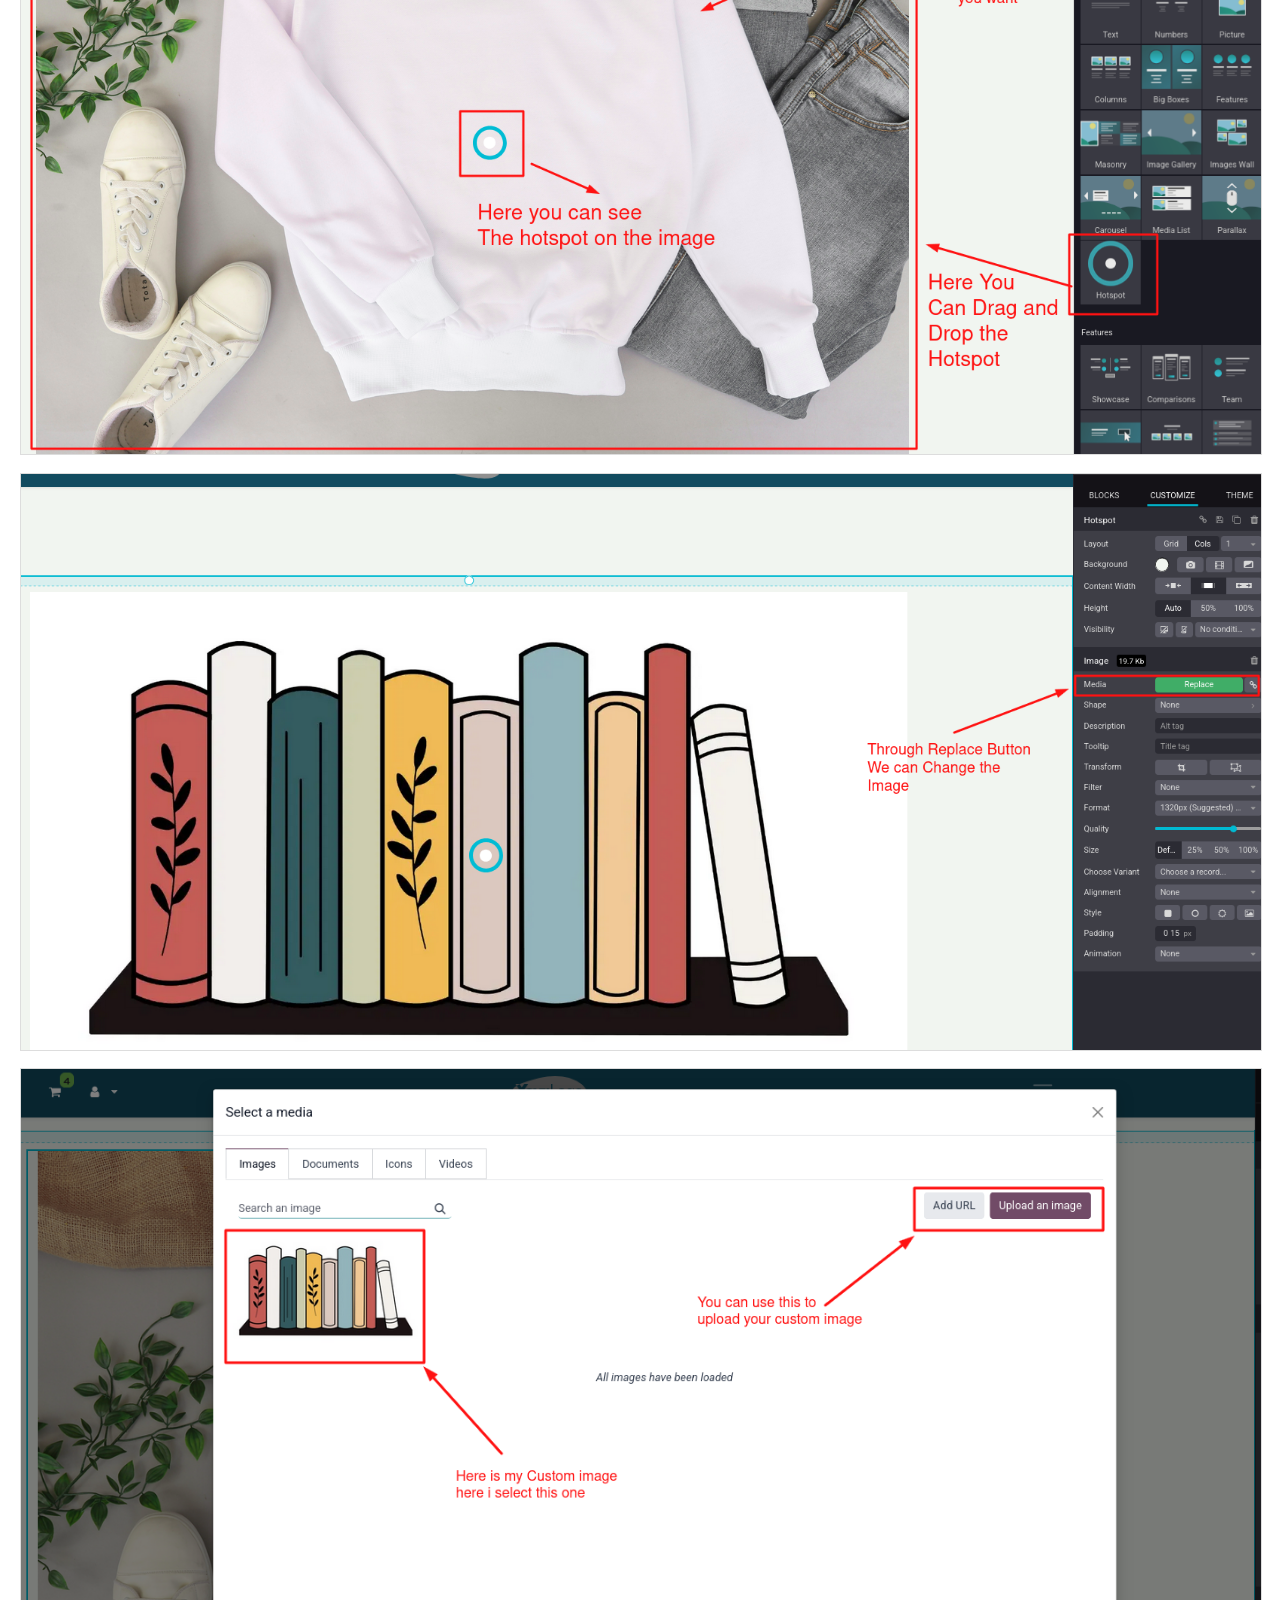
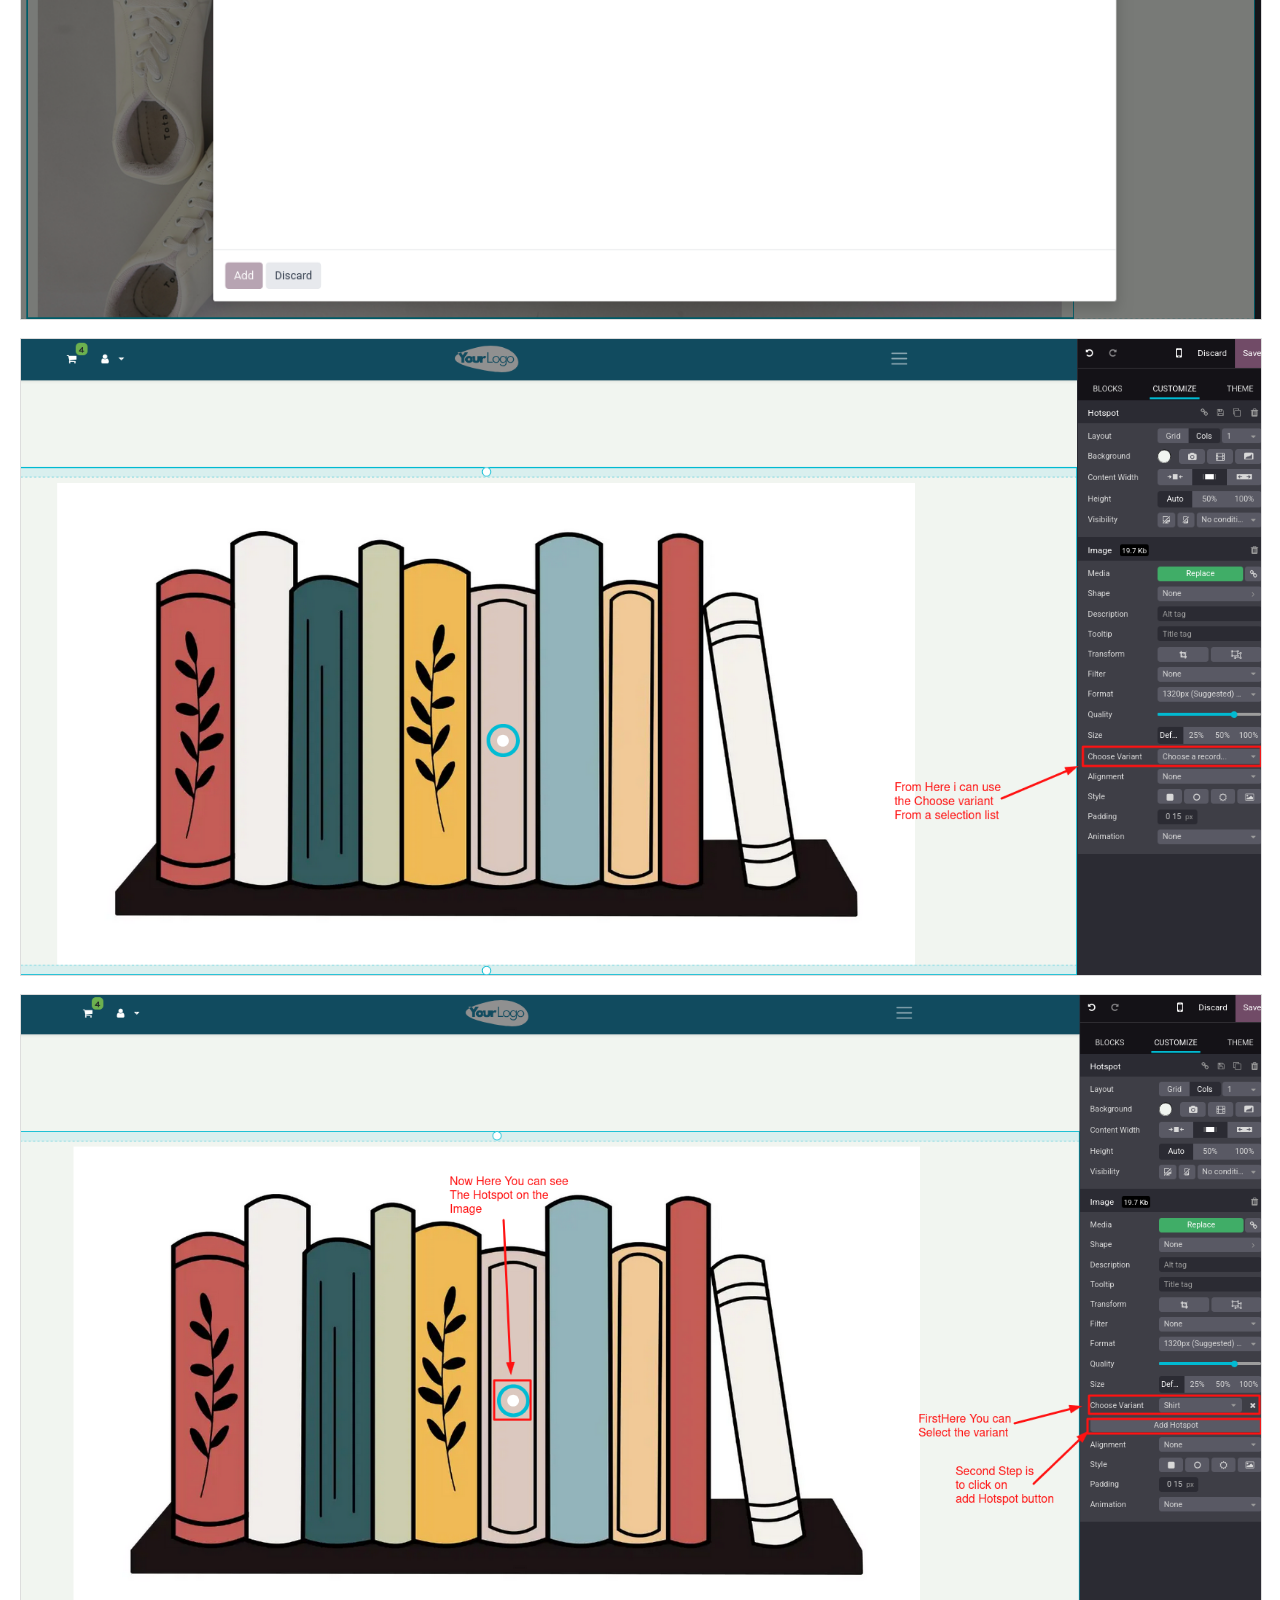
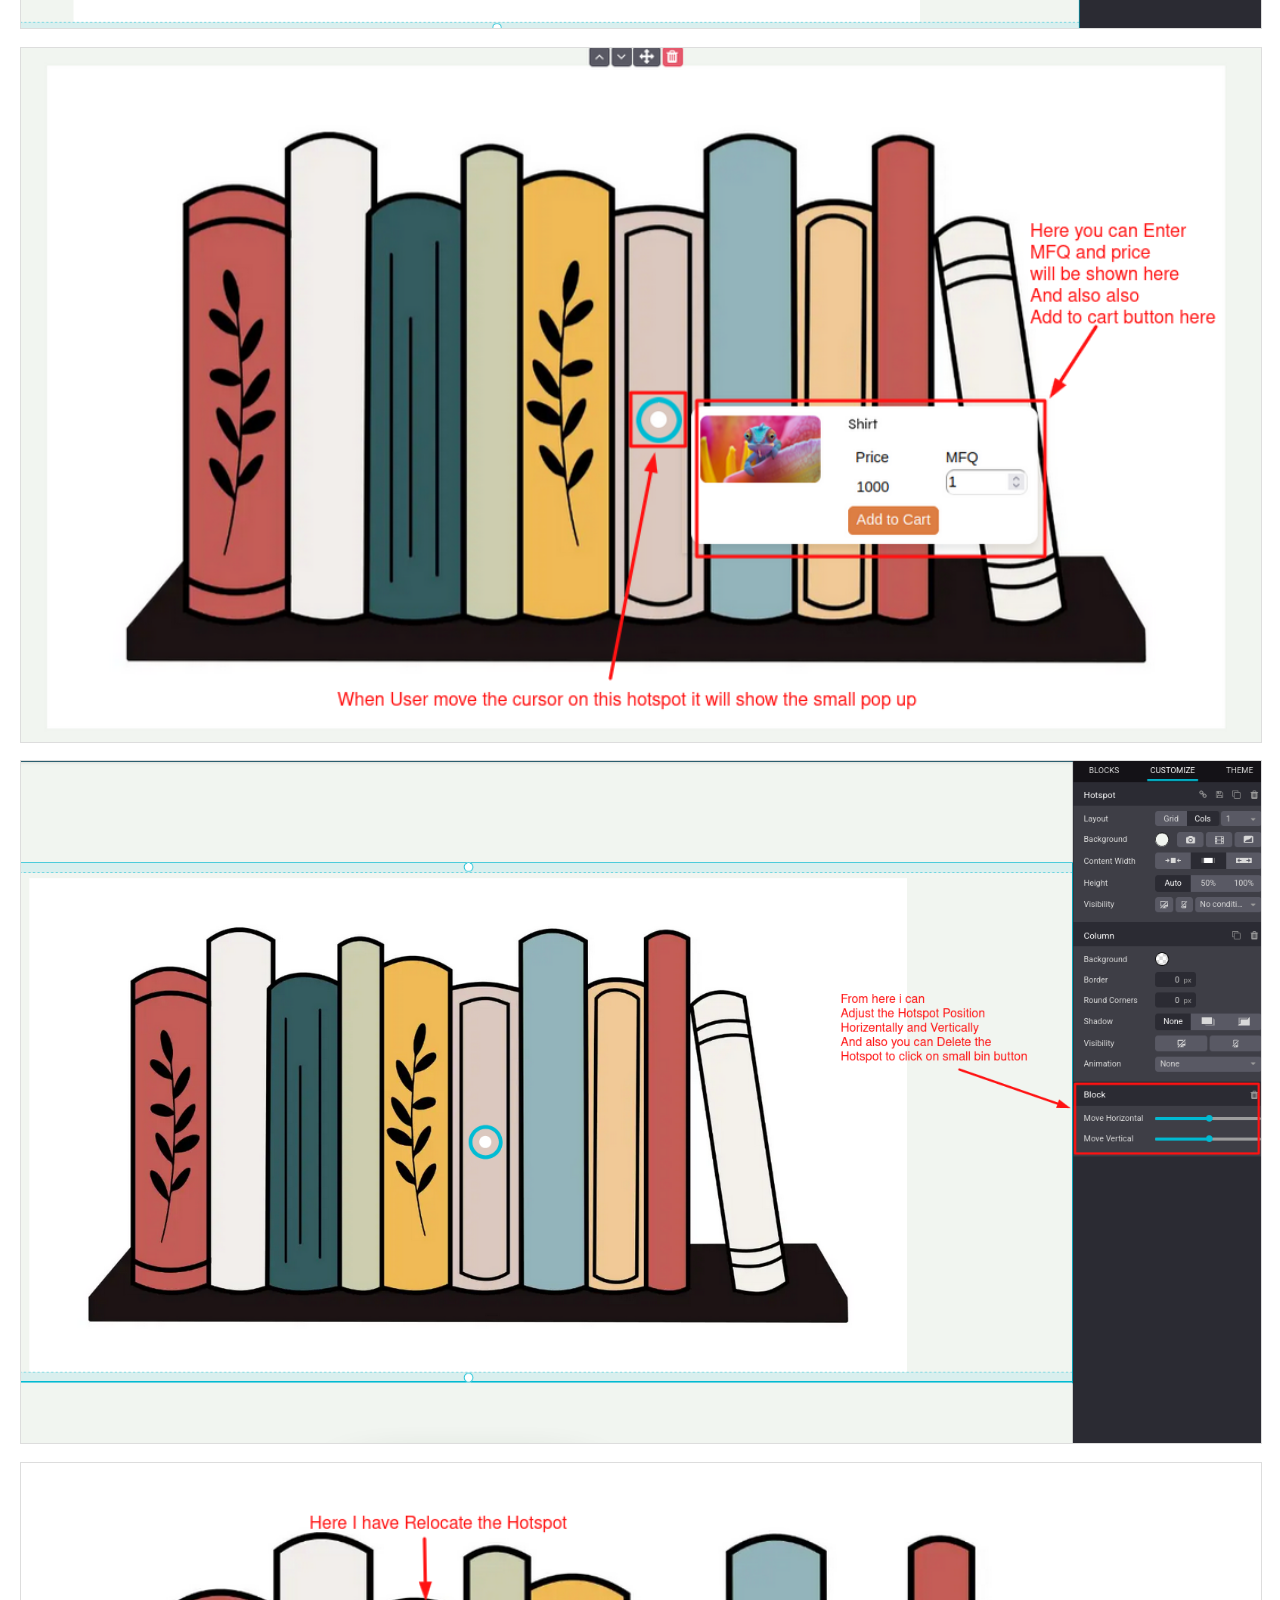
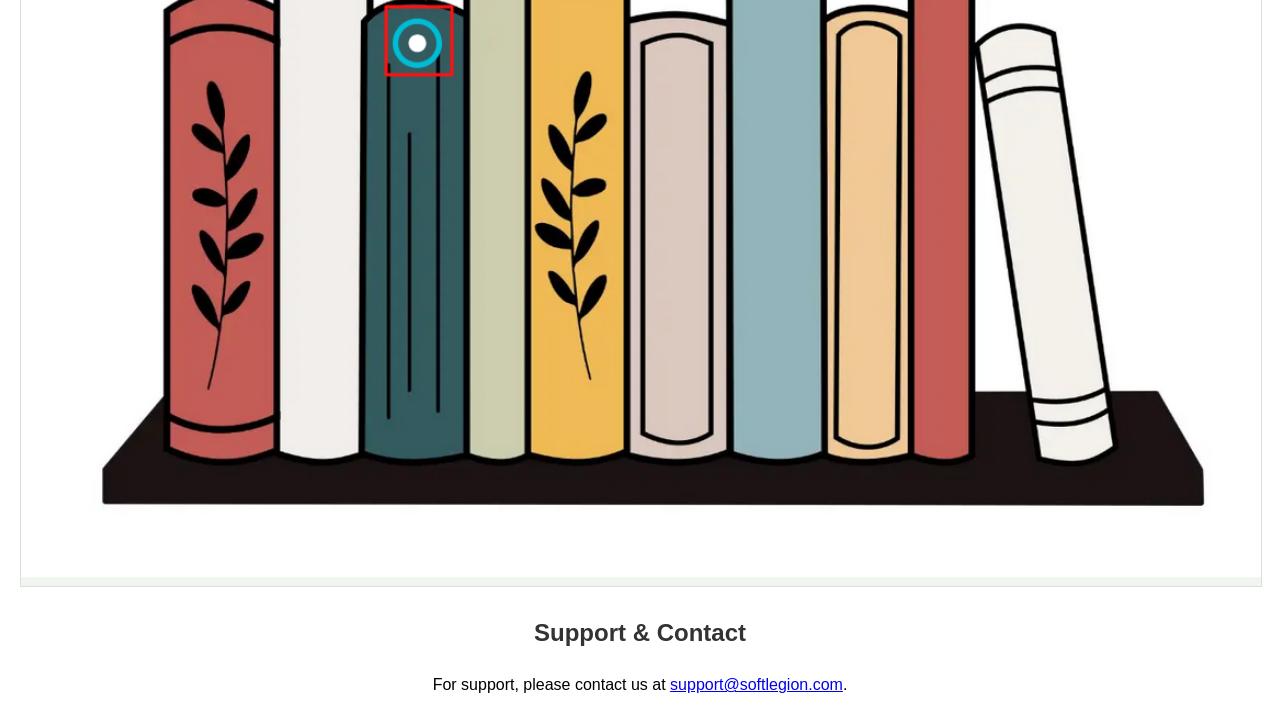
==== commit b3e49fe3: "[fix] images index" ====
--- a/legion_dynamic_image_hotspot/static/description/index.html
+++ b/legion_dynamic_image_hotspot/static/description/index.html
@@ -60,6 +60,9 @@
     
     <h2>Screenshots</h2>
     <p>Below are screenshots illustrating the module in action:</p>
+        <img src="Screenshot1.png" alt="Before Installation" class="screenshot" style="width:100%;"><br/>
+            <img src="Screenshot2.png" alt="Before Installation" class="screenshot" style="width:100%;"><br/>
+                <img src="Screenshot3.png" alt="Before Installation" class="screenshot" style="width:100%;"><br/>
     <img src="Screenshot(6).png" alt="Before Installation" class="screenshot" style="width:100%;"><br/>
     <img src="Screenshot(7).png" alt="Hotspot Tool" class="screenshot" style="width:100%;"><br/>
     
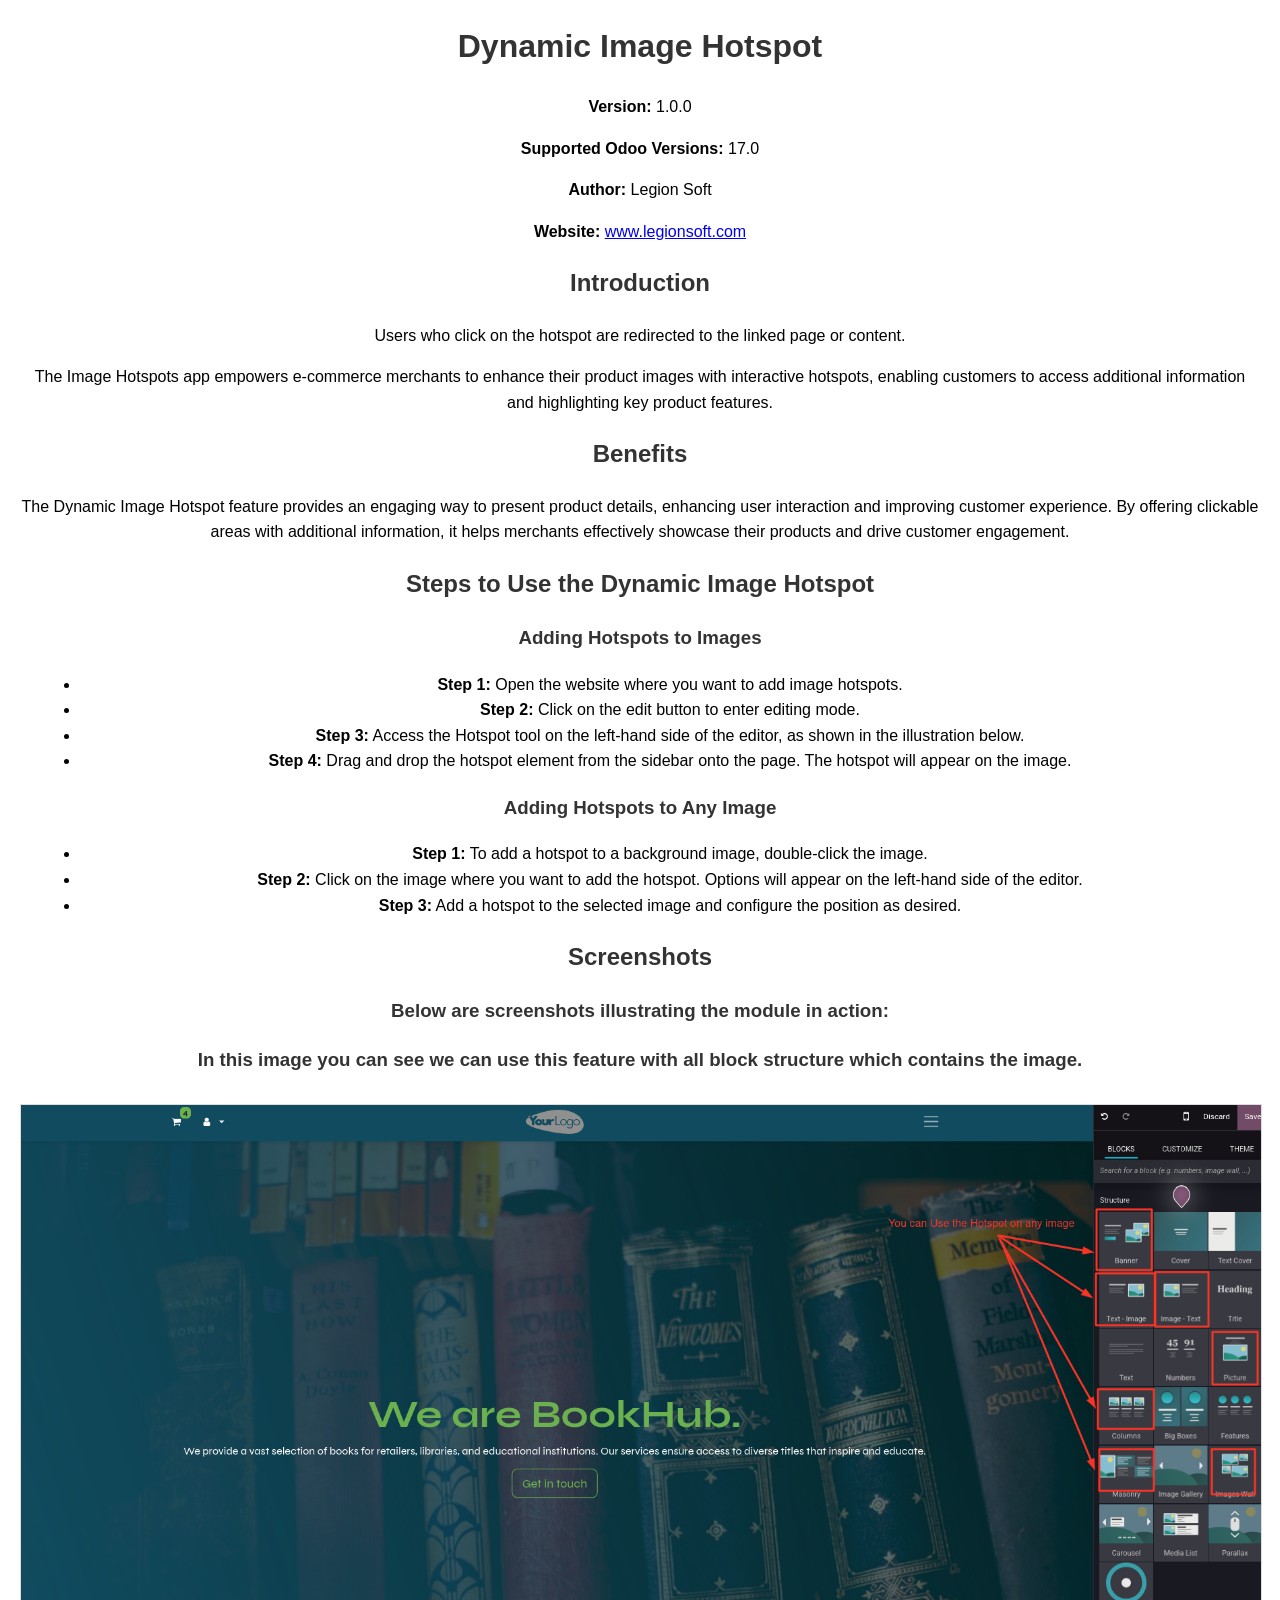
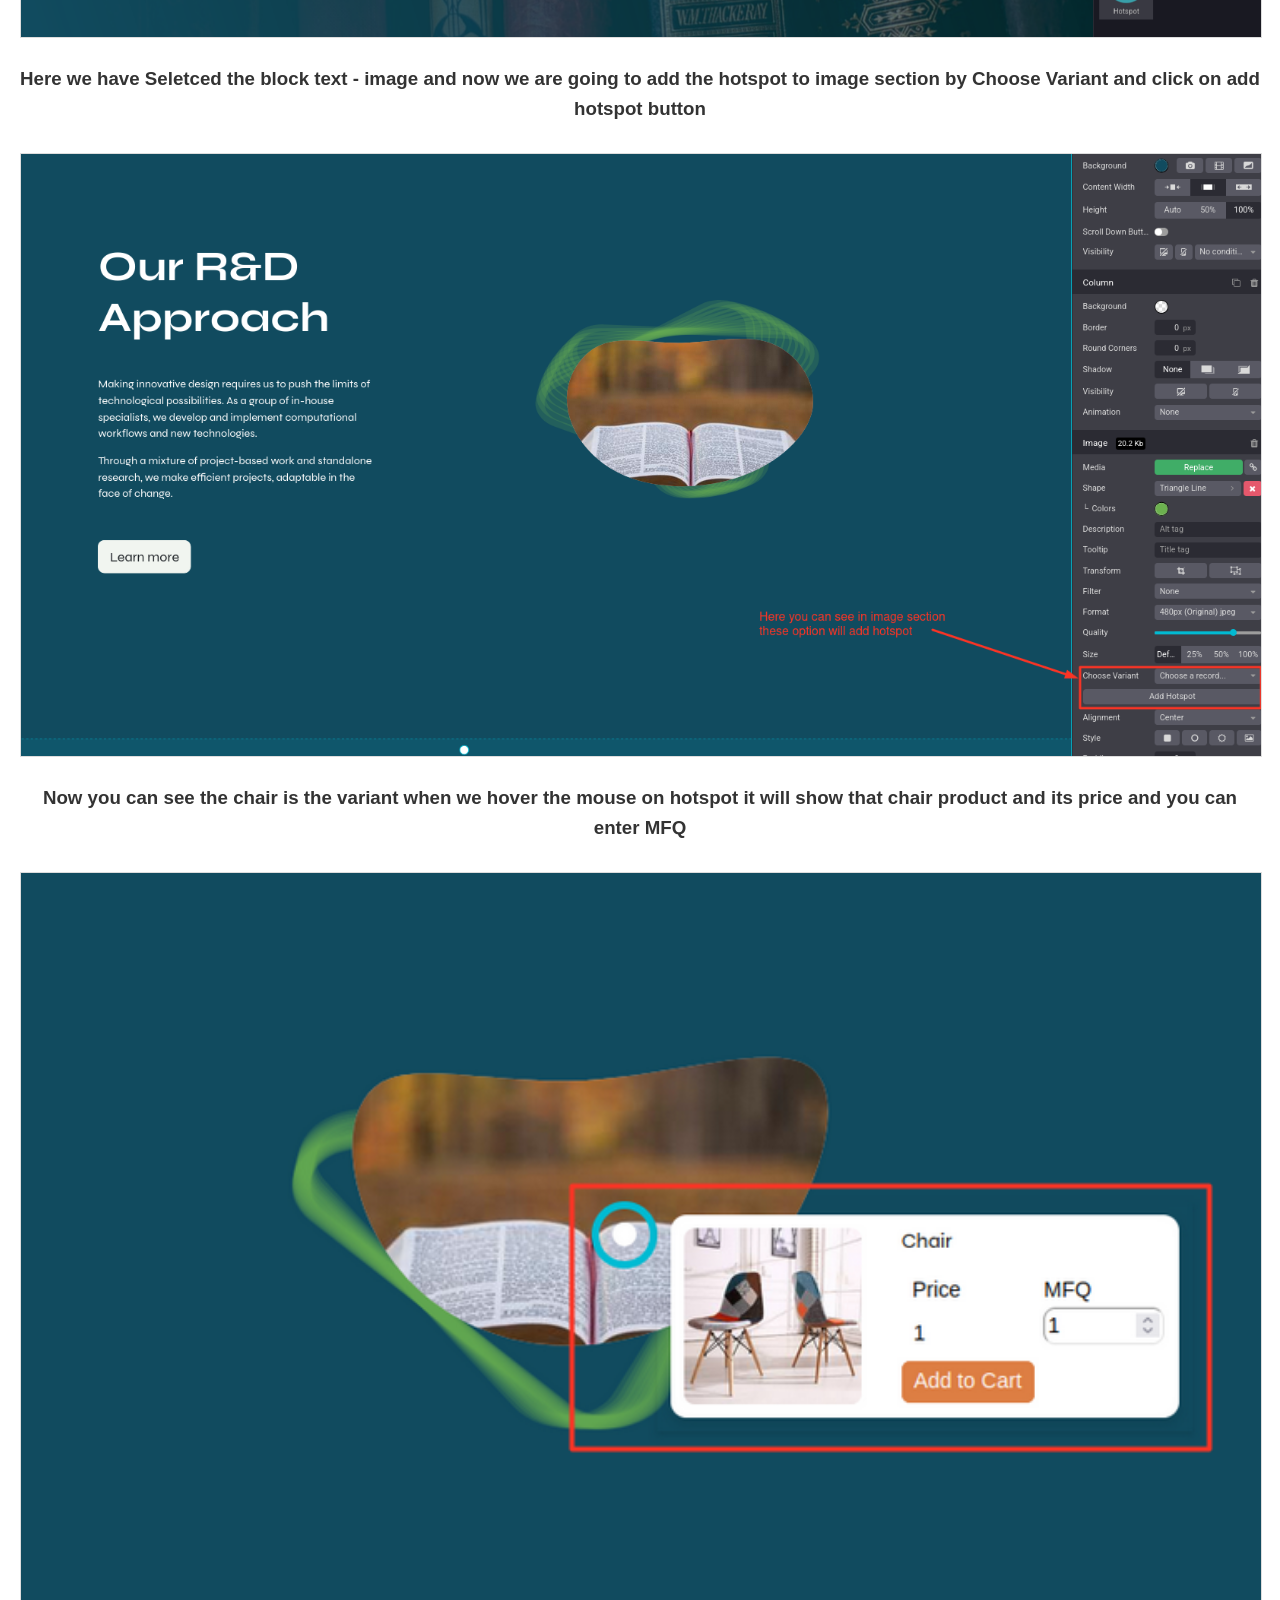
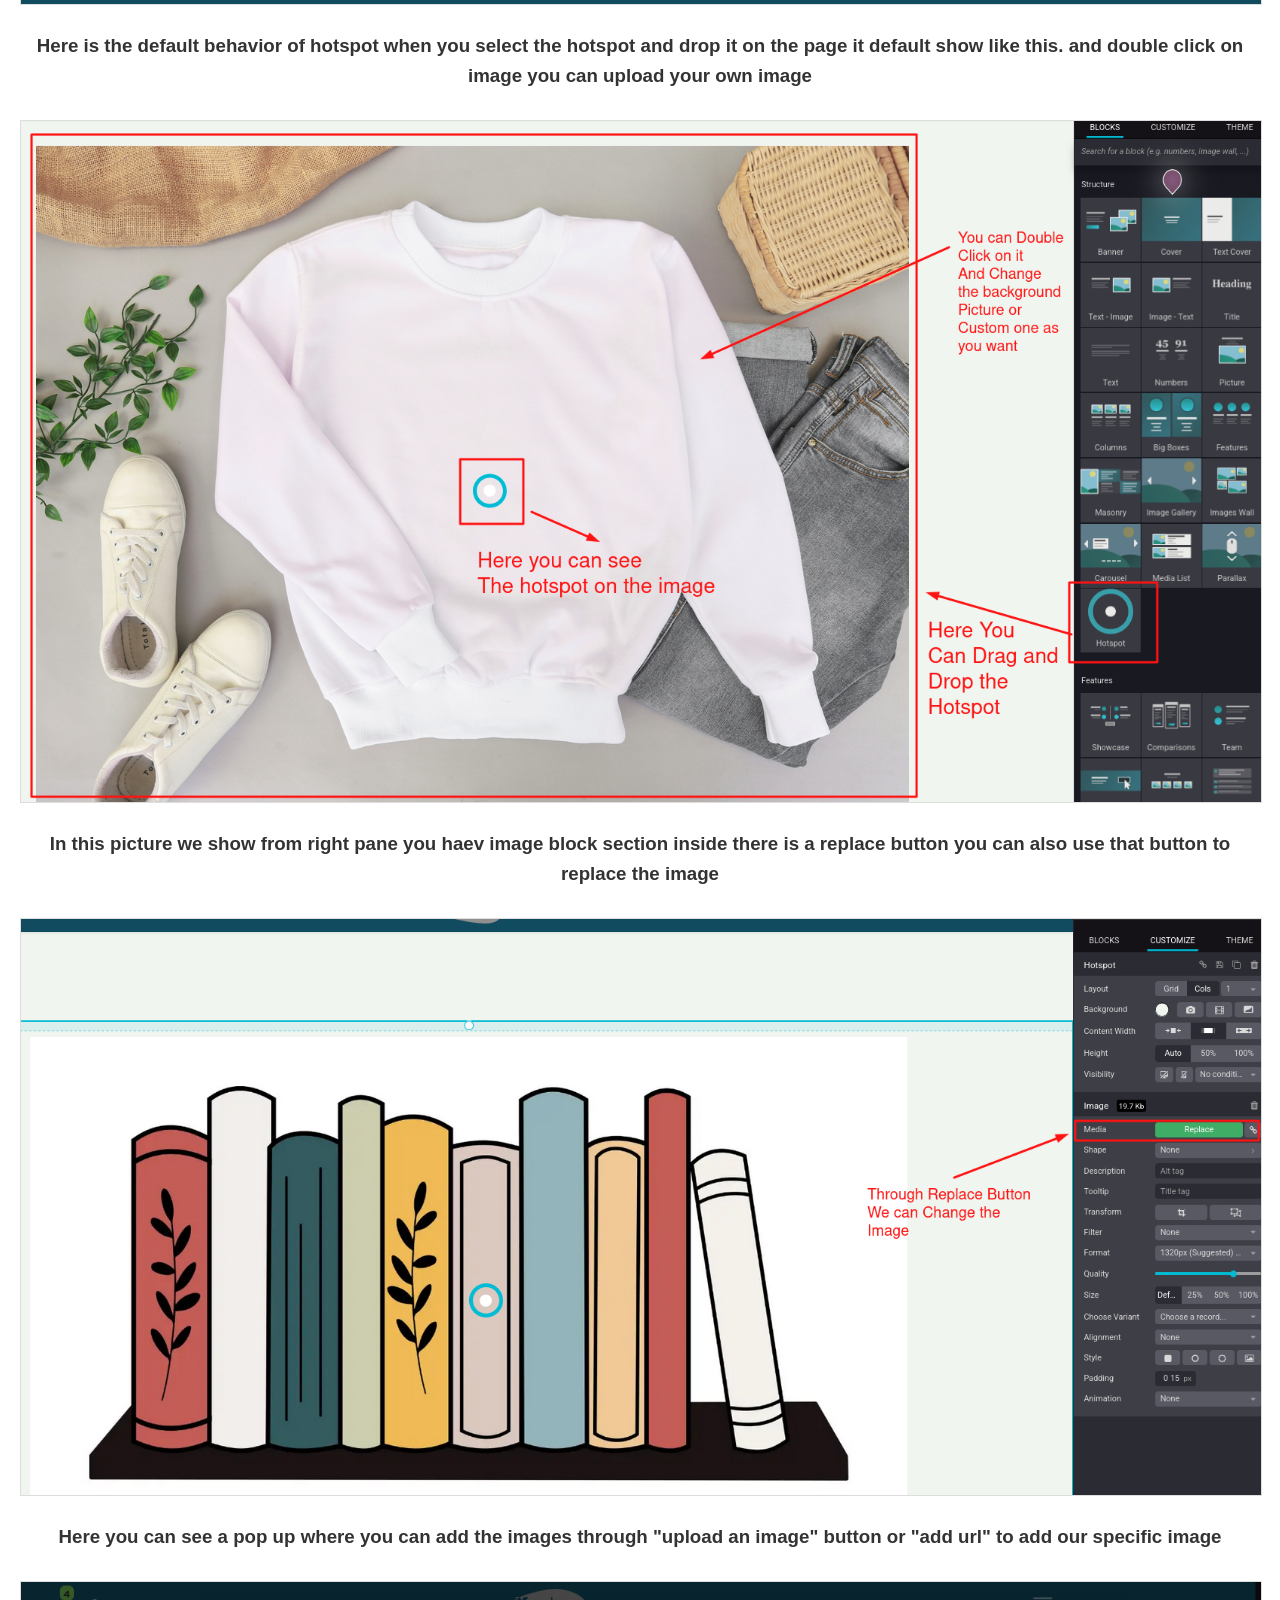
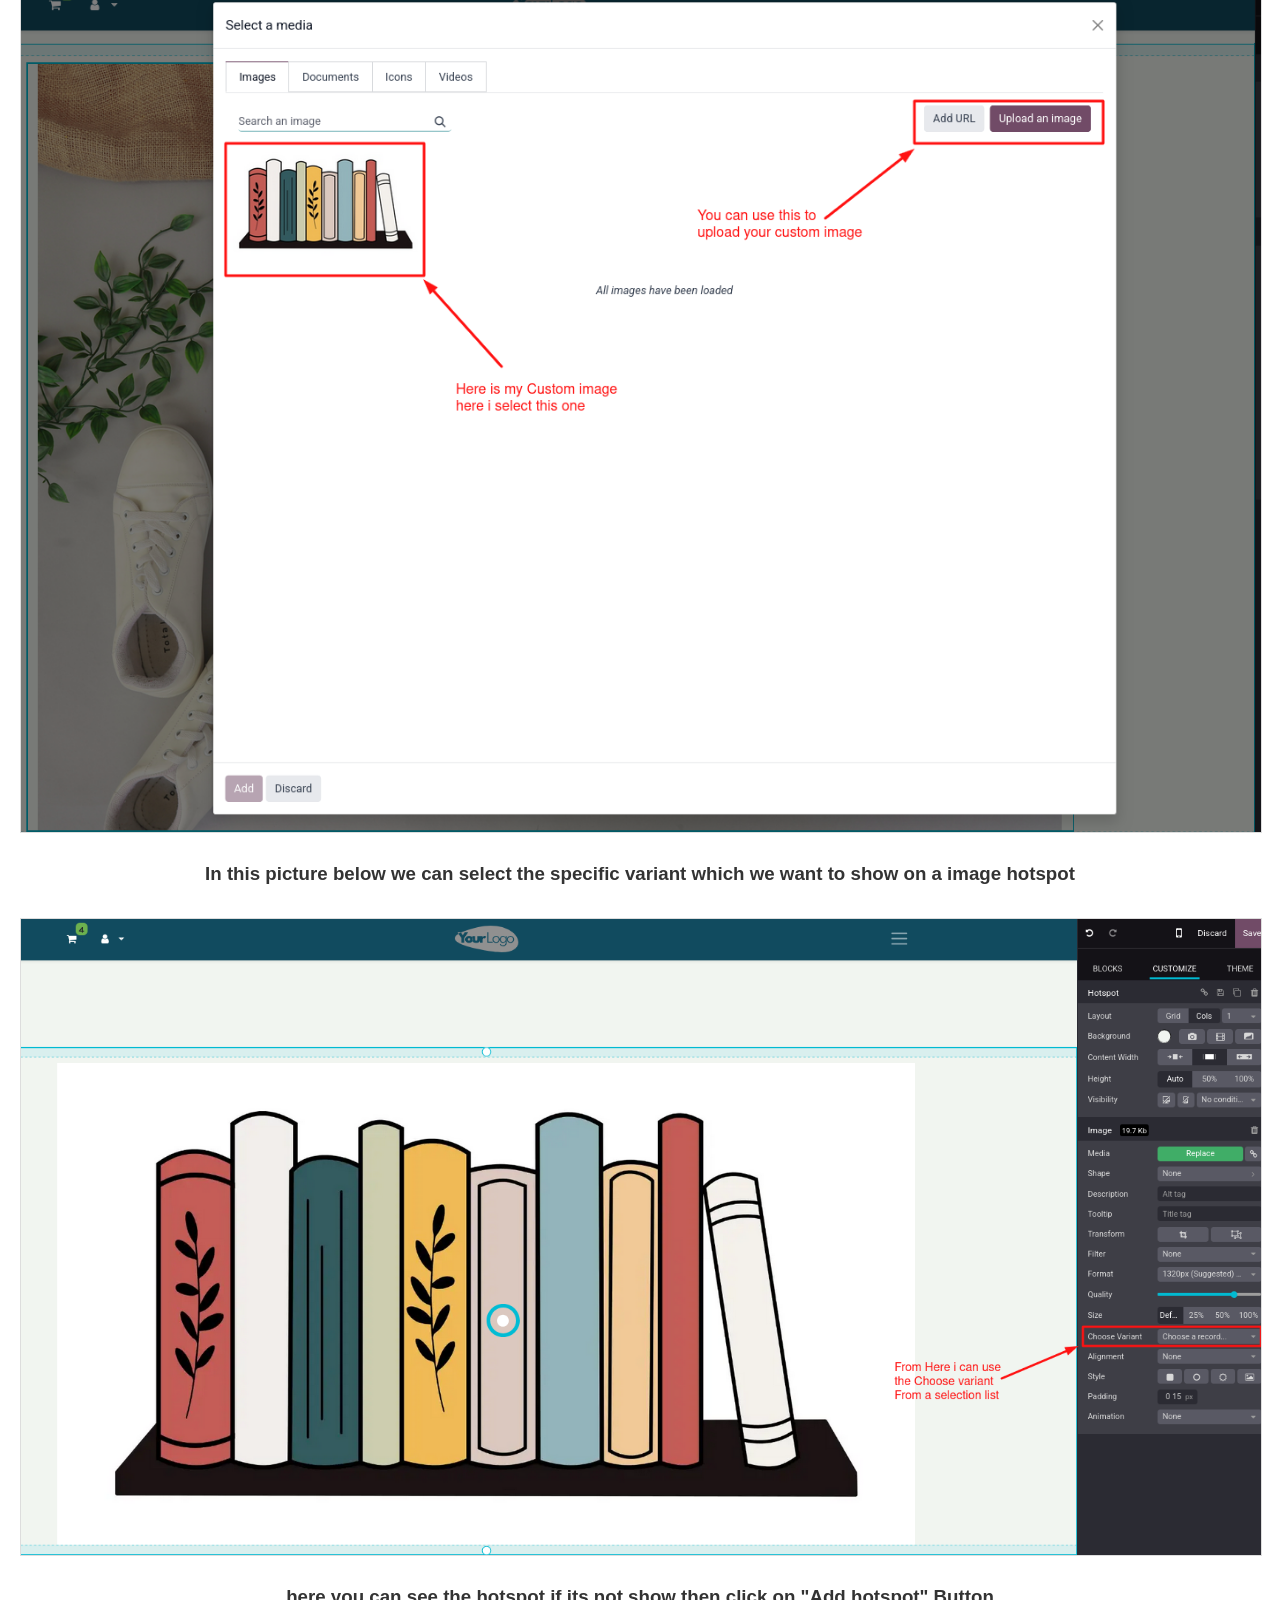
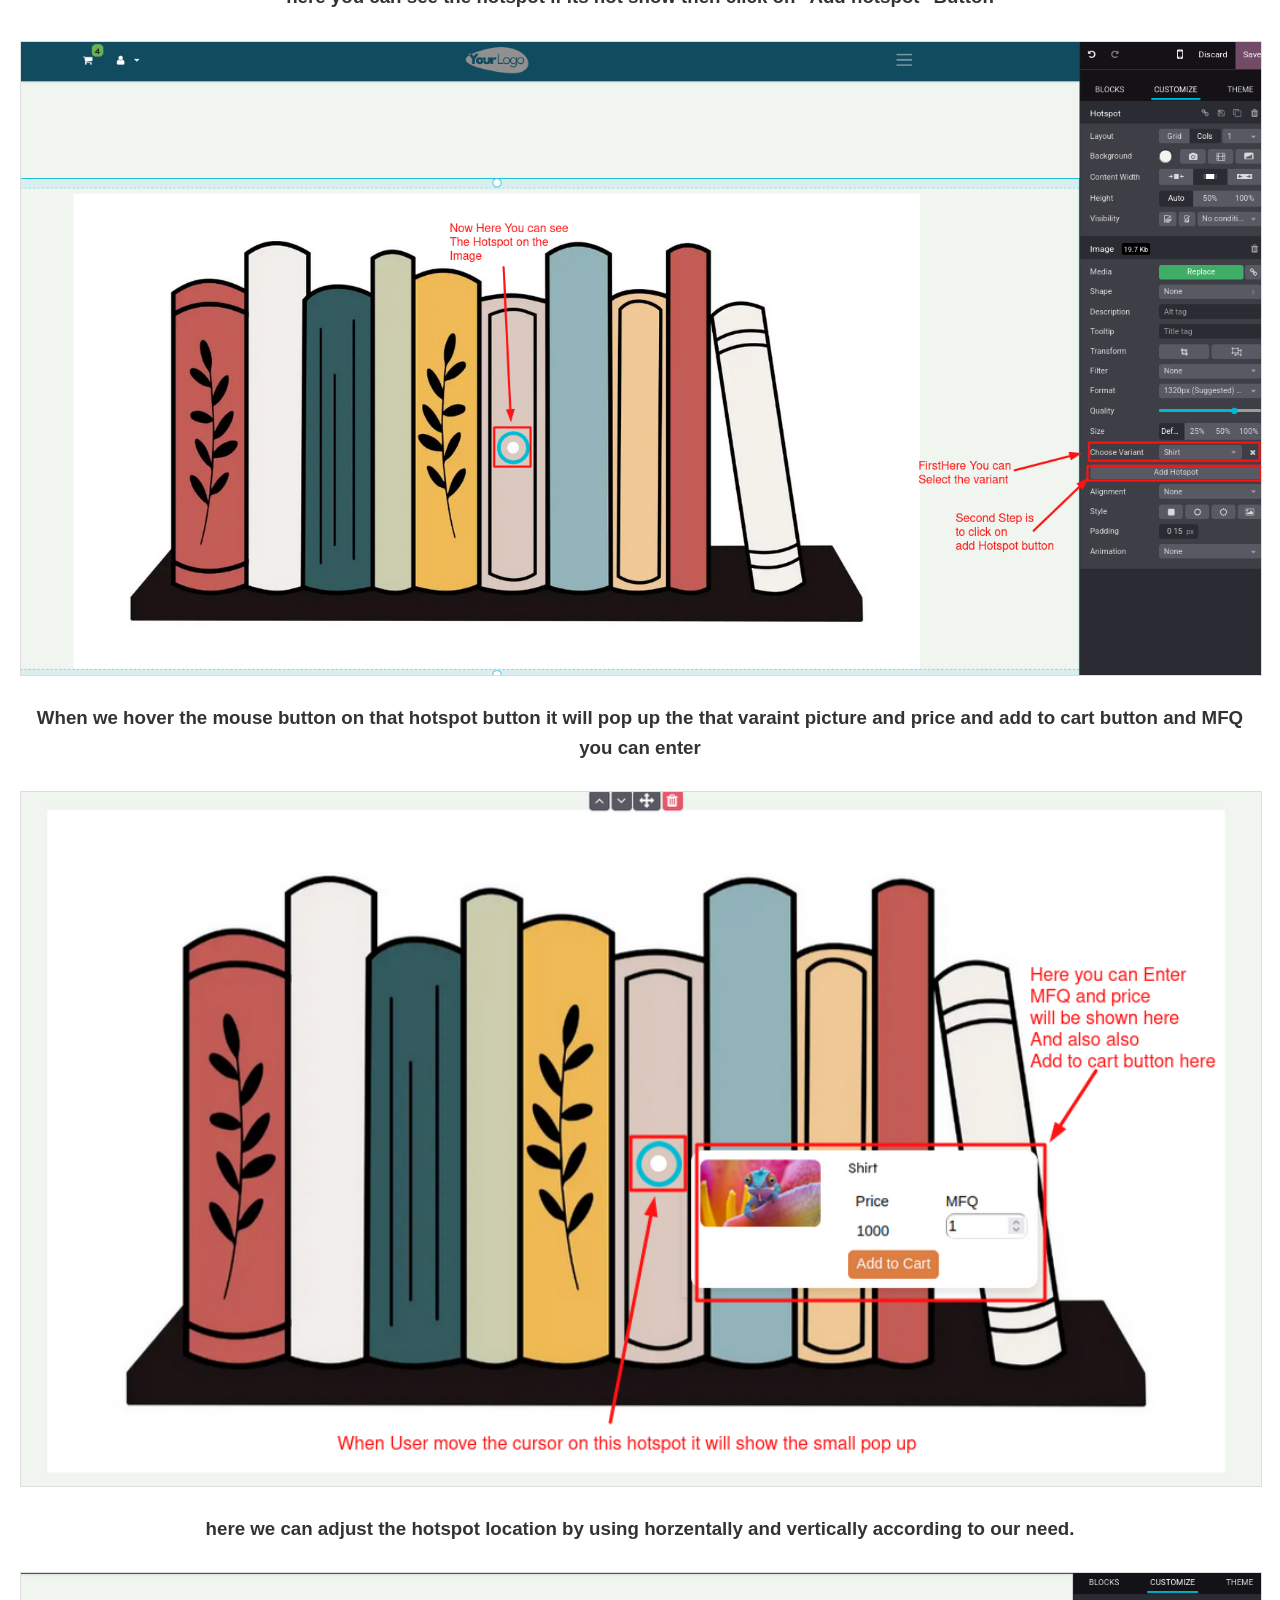
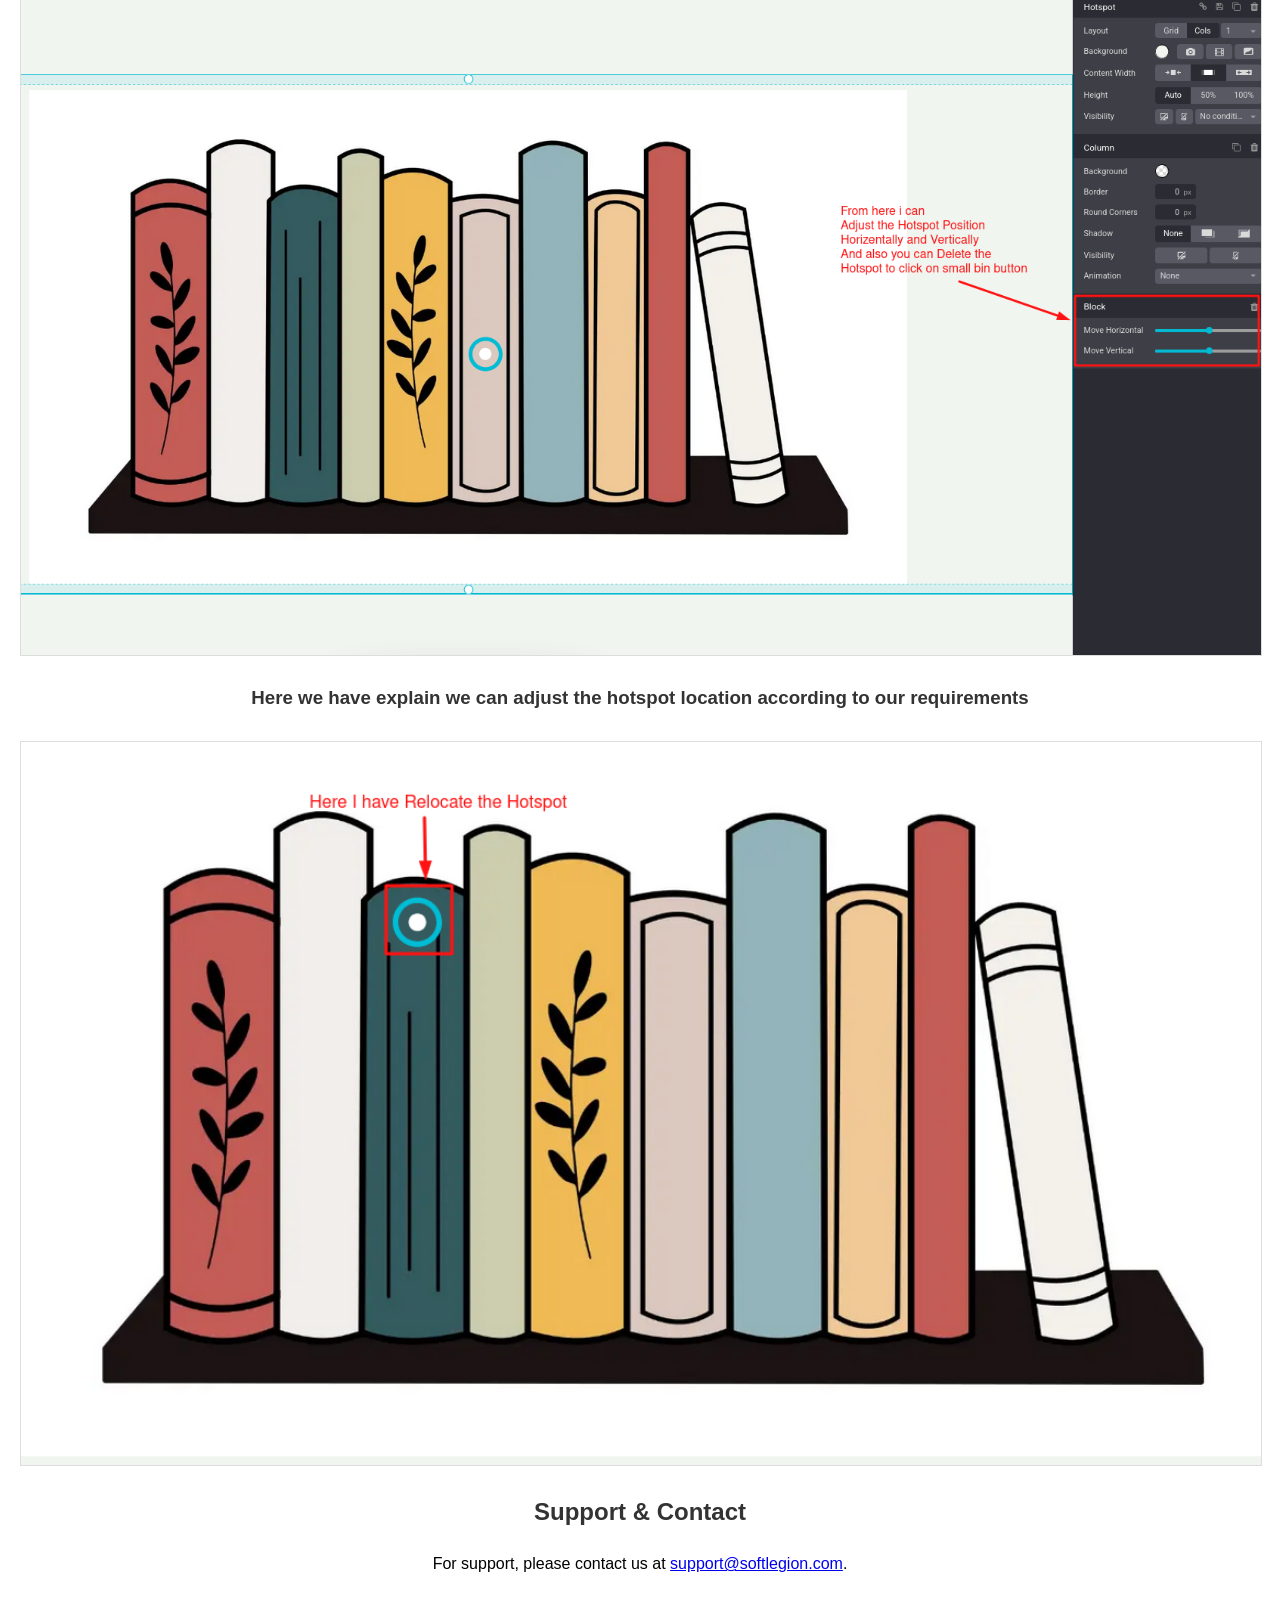
==== commit 20c1cfef: "[ADD] text before the image for explanation" ====
--- a/legion_dynamic_image_hotspot/static/description/index.html
+++ b/legion_dynamic_image_hotspot/static/description/index.html
@@ -59,20 +59,29 @@
     </ul>
     
     <h2>Screenshots</h2>
-    <p>Below are screenshots illustrating the module in action:</p>
-        <img src="Screenshot1.png" alt="Before Installation" class="screenshot" style="width:100%;"><br/>
-            <img src="Screenshot2.png" alt="Before Installation" class="screenshot" style="width:100%;"><br/>
-                <img src="Screenshot3.png" alt="Before Installation" class="screenshot" style="width:100%;"><br/>
-    <img src="Screenshot(6).png" alt="Before Installation" class="screenshot" style="width:100%;"><br/>
-    <img src="Screenshot(7).png" alt="Hotspot Tool" class="screenshot" style="width:100%;"><br/>
-    
-    <img src="Screenshot(8).png" alt="Drag and Drop Hotspot" class="screenshot" style="width:100%;"><br/>
-
-    <img src="Screenshot(19).png" alt="Customize Hotspot" class="screenshot" style="width:100%;">
-        <img src="Screenshot(20).png" alt="Customize Hotspot" class="screenshot" style="width:100%;">
-            <img src="Screenshot(21).png" alt="Customize Hotspot" class="screenshot" style="width:100%;">
-                <img src="Screenshot(22).png" alt="Customize Hotspot" class="screenshot" style="width:100%;">
-                    <img src="Screenshot(23).png" alt="Customize Hotspot" class="screenshot" style="width:100%;">
+    <h3>Below are screenshots illustrating the module in action:</h3>
+    <h3> In this image you can see we can use this feature with all block structure which contains the image. </h3>
+        <img src="Screenshot1.png" alt="Before Installation" class="screenshot mb-4" style="width:100%;"><br/>
+        <h3> Here we have Seletced the block text - image and now we are going to add the hotspot to image section by Choose Variant and click on add hotspot button </h3>
+            <img src="Screenshot2.png" alt="Before Installation" class="screenshot mb-4" style="width:100%;"><br/>
+            <h3> Now you can see the chair is the variant when we hover the mouse on hotspot it will show that chair product and its price and you can enter MFQ </h3>
+                <img src="Screenshot3.png" alt="Before Installation" class="screenshot mb-4" style="width:100%;"><br/>
+                <h3> Here is the default behavior of hotspot when you select the hotspot and drop it on the page it default show like this. and double click on image you can upload your own image</h3>
+    <img src="Screenshot(6).png" alt="Before Installation" class="screenshot mb-4" style="width:100%;"><br/>
+    <h3> In this picture we show from right pane you haev image block section inside there is a replace button you can also use that button to replace the image </h3>
+    <img src="Screenshot(7).png" alt="Hotspot Tool" class="screenshot mb-4" style="width:100%;"><br/>
+    <h3> Here you can see a pop up where you can add the images through "upload an image" button or "add url" to add our specific image </h3>
+    <img src="Screenshot(8).png" alt="Drag and Drop Hotspot" class="screenshot mb-4" style="width:100%;"><br/>
+	<h3> In this picture below we can select the specific variant which we want to show on a image hotspot </h3>
+    <img src="Screenshot(19).png" alt="Customize Hotspot" class="screenshot mb-4" style="width:100%;">
+    <h3> here you can see the hotspot if its not show then click on "Add hotspot" Button </h3>
+        <img src="Screenshot(20).png" alt="Customize Hotspot" class="screenshot mb-4" style="width:100%;">
+        <h3> When we hover the mouse button on that hotspot button it will pop up the that varaint picture and price and add to cart button and MFQ you can enter </h3>
+            <img src="Screenshot(21).png" alt="Customize Hotspot" class="screenshot mb-4" style="width:100%;">
+            <h3> here we can adjust the hotspot location by using horzentally and vertically according to our need. </h3>
+                <img src="Screenshot(22).png" alt="Customize Hotspot" class="screenshot mb-4" style="width:100%;">
+                <h3> Here we have explain we can adjust the hotspot location according to our requirements </h3>
+                    <img src="Screenshot(23).png" alt="Customize Hotspot" class="screenshot mb-4" style="width:100%;">
 
    
     
